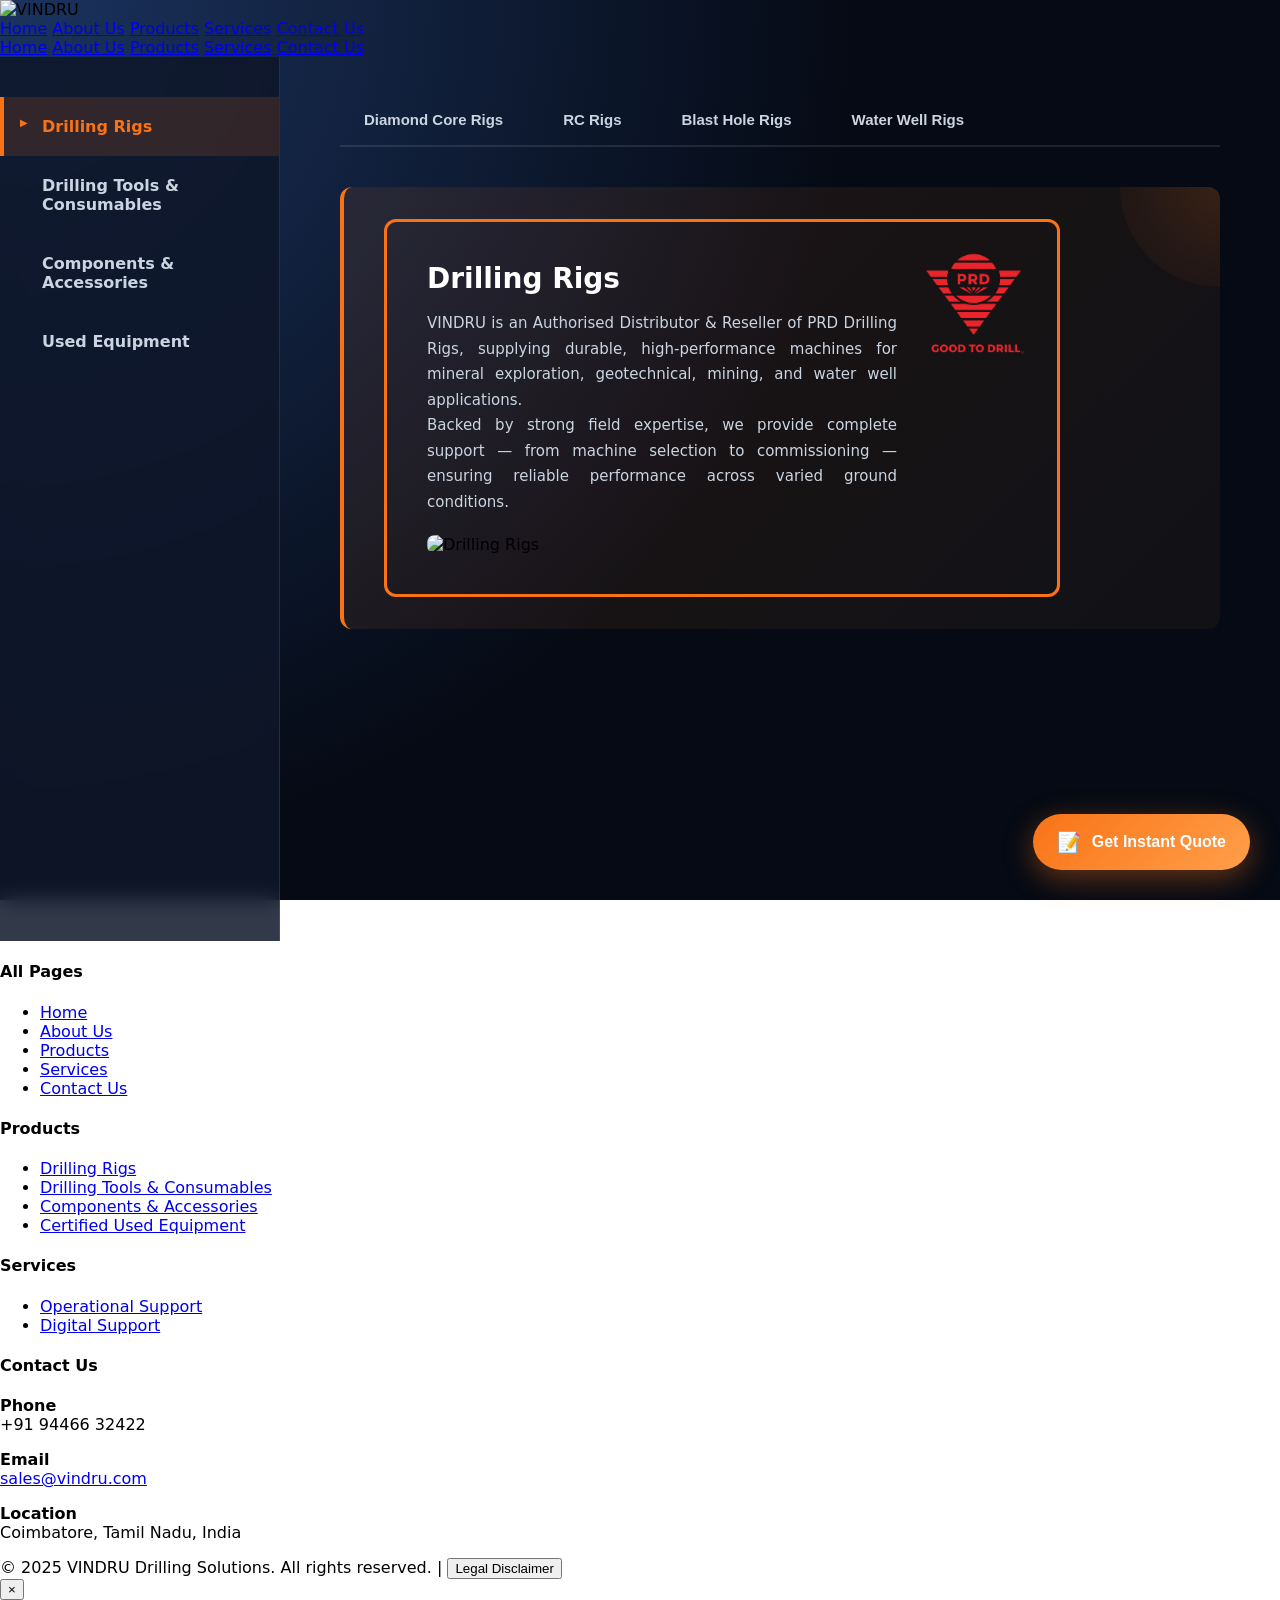
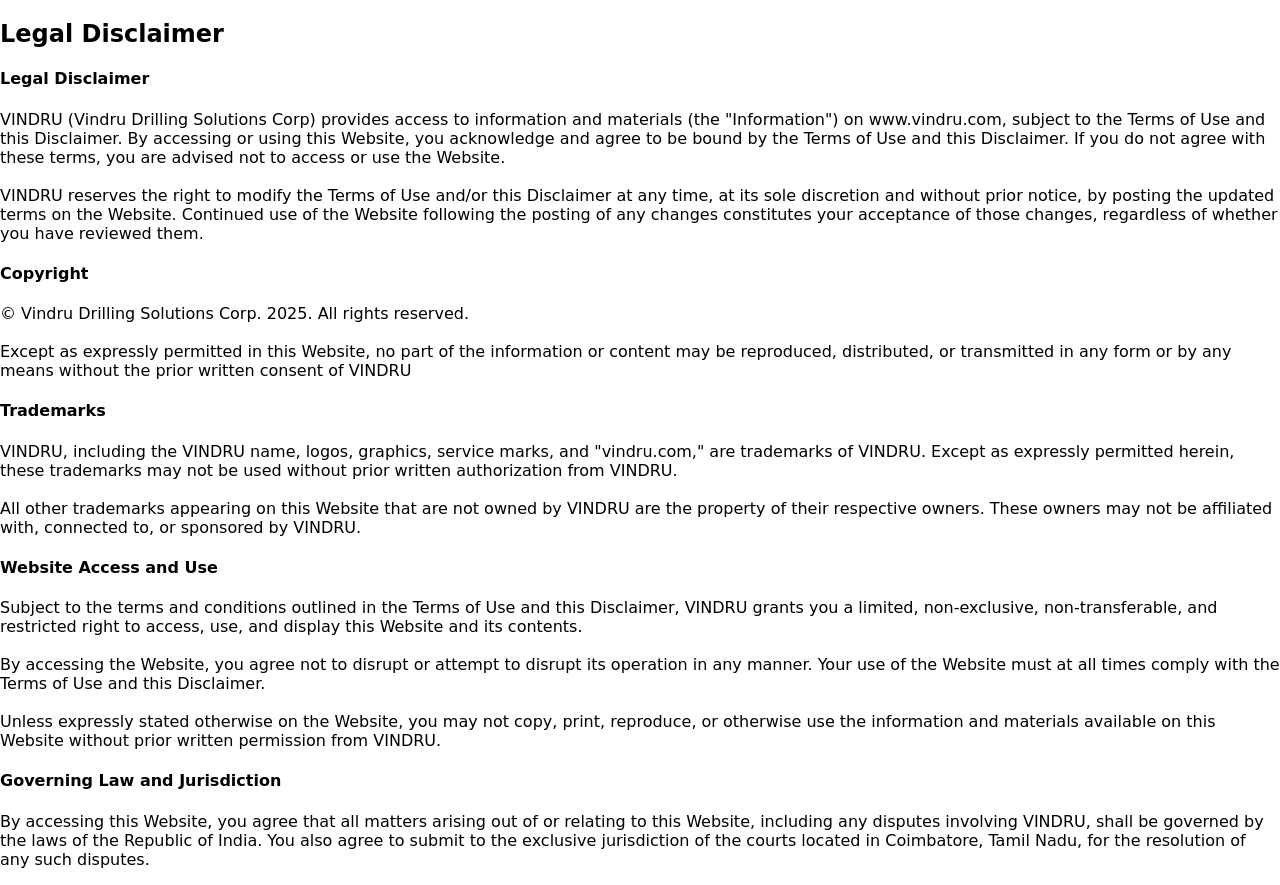
==== products-new.html @ fc356d5e "Add files via upload" ====
<!DOCTYPE html>
<html lang="en">
<head>
  <meta charset="UTF-8">
  <meta name="viewport" content="width=device-width, initial-scale=1.0">
  <meta name="description" content="VINDRU drilling products - Drill rigs, tools, hammers, bits, and components for industrial drilling operations worldwide.">
  <title>Products | VINDRU - Industrial Drilling Equipment</title>
  <link rel="stylesheet" href="style.css">
  <link rel="stylesheet" href="products-new.css">
</head>
<body>

<!-- NAVBAR -->
<header class="navbar">
  <div class="nav-container">
    <div class="logo">
      <img src="Vindru-LOGO-New.png" alt="VINDRU" width="120" height="72">
    </div>
    <nav class="nav-links">
      <a href="index.html">Home</a>
      <a href="about.html">About Us</a>
      <a href="products-new.html">Products</a>
      <a href="services.html">Services</a>
      <a href="contact.html">Contact Us</a>
    </nav>
    <div class="menu-toggle" id="menuToggle">
      <span></span>
      <span></span>
      <span></span>
    </div>
  </div>
</header>

<div class="menu-overlay" id="menuOverlay">
  <nav class="menu-links">
    <a href="index.html">Home</a>
    <a href="about.html">About Us</a>
    <a href="products-new.html">Products</a>
    <a href="services.html">Services</a>
    <a href="contact.html">Contact Us</a>
  </nav>
</div>

<!-- PRODUCTS LAYOUT -->
<div class="products-container">
  
  <!-- LEFT SIDEBAR -->
  <aside class="sidebar">
    <div class="sidebar-item active" data-category="drilling-rigs">
      <h3>Drilling Rigs</h3>
    </div>
    <div class="sidebar-item" data-category="drilling-tools">
      <h3>Drilling Tools & Consumables</h3>
    </div>
    <div class="sidebar-item" data-category="components">
      <h3>Components & Accessories</h3>
    </div>
    <div class="sidebar-item" data-category="used-equipment">
      <h3>Used Equipment</h3>
    </div>
  </aside>

  <!-- RIGHT CONTENT -->
  <main class="content-area">
    
    <!-- DRILLING RIGS -->
    <section class="category-section active" id="drilling-rigs">
      
      <!-- Horizontal Tabs -->
      <div class="horizontal-tabs">
        <button class="tab-btn" data-tab="core-rigs">Diamond Core Rigs</button>
        <button class="tab-btn" data-tab="rc-rigs">RC Rigs</button>
        <button class="tab-btn" data-tab="blast-rigs">Blast Hole Rigs</button>
        <button class="tab-btn" data-tab="water-rigs">Water Well Rigs</button>
      </div>

      <!-- Category Overview (shown by default, hidden when tab clicked) -->
      <div class="category-overview" id="drilling-rigs-overview">
        <div style="position:relative;padding:40px 160px 40px 40px;border:3px solid #f97316;border-radius:12px;">
          <img src="prd-logo.png" alt="PRD" style="position:absolute;top:20px;right:20px;width:120px;height:auto;">
          <h2>Drilling Rigs</h2>
          <p style="text-align:justify;">VINDRU is an Authorised Distributor & Reseller of PRD Drilling Rigs, supplying durable, high-performance machines for mineral exploration, geotechnical, mining, and water well applications.</p>
          <p style="text-align:justify;">Backed by strong field expertise, we provide complete support — from machine selection to commissioning — ensuring reliable performance across varied ground conditions.</p>
          <img src="vindru-hero-1.png" alt="Drilling Rigs" style="width:100%;height:300px;object-fit:cover;border-radius:8px;margin-top:20px;">
        </div>
      </div>

      <!-- Tab Content: Diamond Core Rigs -->
      <div class="tab-content" id="core-rigs">
        <div class="content-header">
          <img src="vindru-pro-diamond-new.png" alt="Diamond Core Drilling Rigs" loading="lazy" style="width:100%;height:300px;object-fit:cover;">
          <div class="header-text">
            <h2>Diamond Core Drilling Rigs</h2>
            <p style="text-align:justify;">Medium-depth core drilling rig suitable for mineral exploration, geotechnical investigations, and resource identification. Designed for efficient and reliable performance in challenging environments.</p>
          </div>
          <img src="prd-logo.png" alt="PRD" style="position:absolute;top:20px;right:20px;width:100px;height:auto;">
        </div>
        
        <div class="products-table">
          <table>
            <thead>
              <tr>
                <th>Specification</th>
                <th>PRD CORE 300</th>
                <th>PRD CORE 750</th>
              </tr>
            </thead>
            <tbody>
              <tr>
                <td><strong>Application</strong></td>
                <td>Surface exploration - Limestone, Coal, Iron ore & other minerals</td>
                <td>Surface exploration</td>
              </tr>
              <tr>
                <td><strong>Drilling Method</strong></td>
                <td>Diamond Core</td>
                <td>Diamond Core</td>
              </tr>
              <tr>
                <td><strong>Flushing Medium</strong></td>
                <td>Water</td>
                <td>Water</td>
              </tr>
              <tr>
                <td><strong>Drilling Depth</strong></td>
                <td>NQ: 300 m; HQ: 200 m; PQ: 100 m</td>
                <td>NQ: 750; HQ: 450 m; PQ: 250m</td>
              </tr>
              <tr>
                <td><strong>Hole Diameter</strong></td>
                <td>NQ, HQ, PQ sizes</td>
                <td>NQ, HQ, PQ sizes</td>
              </tr>
              <tr>
                <td><strong>Rotary Head Type</strong></td>
                <td>Two speed drill head</td>
                <td>Four speed drill head</td>
              </tr>
              <tr>
                <td><strong>Rotary Head Travel</strong></td>
                <td>3500 mm</td>
                <td>3500 mm</td>
              </tr>
              <tr>
                <td><strong>Rod Break out method</strong></td>
                <td>Hydraulic operated break out systm</td>
                <td>Hydraulic operated break out systm</td>
              </tr>
              <tr>
                <td><strong>Engine - Model</strong></td>
                <td>Suitable deck engine</td>
                <td>Suitable deck engine</td>
              </tr>
              <tr>
                <td><strong>Hydraulic system</strong></td>
                <td>Hydraulic oil cooler: 70 gpm<br>Hydraulic tank capacity: 300 liters</td>
                <td>Hydraulic oil cooler: 70 gpm<br>Hydraulic tank capacity: 300 liters</td>
              </tr>
              <tr class="expandable-row">
                <td><strong>Dimension</strong></td>
                <td>L x B x H: 5400 x 1800 x 2400 mm</td>
                <td>L x B x H: 7000 x 2250 x 2700 mm</td>
              </tr>
              <tr class="expandable-row">
                <td><strong>Weight</strong></td>
                <td>7 ton*</td>
                <td>12 ton*</td>
              </tr>
              <tr class="expandable-row">
                <td><strong>Optional features</strong></td>
                <td>DTH drilling provision</td>
                <td>DTH drilling provision</td>
              </tr>
              <tr class="expandable-row">
                <td><strong>Pull up force</strong></td>
                <td>5800 kgf</td>
                <td>12400 kgf</td>
              </tr>
              <tr class="expandable-row">
                <td><strong>Pull down force</strong></td>
                <td>3500 kgf</td>
                <td>6300 kgf</td>
              </tr>
              <tr class="expandable-row">
                <td><strong>Pull up speed</strong></td>
                <td>27 m/min</td>
                <td>23 m/min</td>
              </tr>
              <tr class="expandable-row">
                <td><strong>Pull down Speed</strong></td>
                <td>45 m/min</td>
                <td>45 m/min</td>
              </tr>
              <tr class="expandable-row">
                <td><strong>Angle Drilling</strong></td>
                <td>45° to 90° manual locks in 5° increments</td>
                <td>45° to 90° manual locks in 5° increments</td>
              </tr>
              <tr class="expandable-row">
                <td><strong>Control panel</strong></td>
                <td>Centralized control panel is at the rear end of the equipment for a convenient view of the drill table provided with all necessary gauges, control system, and emergency switch. A locking arrangement is provided for the safety of operator.</td>
                <td>Centralized control panel is at the rear left end of the equipment for a convenient view of the drill table provided with all necessary gauges, control system, and emergency switch. A locking arrangement is provided for the safety of operator.</td>
              </tr>
              <tr class="expandable-row">
                <td><strong>Torque Speed</strong></td>
                <td>1st Ratio: Torque: 0 - 3074 Nm | Speed: 0 -112 rpm<br>2nd Ratio: Torque: 0 - 803 Nm | Speed: 0 - 428 rpm<br>3rd Ratio: Torque: 0 - 330 Nm | Speed: 0 - 1042 rpm</td>
                <td>1st Ratio: Torque: 5100 - 3155 Nm | Speed: 113 - 184 rpm<br>2nd Ratio: Torque: 2460 - 1509 Nm | Speed: 237 - 386 rpm<br>3rd Ratio: Torque: 1335 - 819 Nm | Speed: 436 - 711 rpm<br>4th Ratio: Torque: 776 - 476 Nm | Speed: 750 - 1200 rpm</td>
              </tr>
              <tr class="expandable-row">
                <td><strong>Rod Clamp</strong></td>
                <td>Hydraulic-operated Rod clamp has gripping range of PQ, HQ and NQ sizes</td>
                <td>Hydraulic-operated Rod clamp has gripping range of PQ, HQ and NQ sizes</td>
              </tr>
              <tr class="expandable-row">
                <td><strong>Winches</strong></td>
                <td>Main winch: 3 ton<br>Wireline winch: 1 ton</td>
                <td>Main winch: 7 ton<br>Wireline winch: 2 ton</td>
              </tr>
              <tr class="expandable-row">
                <td><strong>Mud Pump</strong></td>
                <td>Hydraulic-operated triplex mud pump<br>Maximum flow: 80 lpm<br>Maximum pressure: 750 psi</td>
                <td>Hydraulic-operated triplex mud pump<br>Displacement: 140 lpm<br>Pressure: 1000 psi</td>
              </tr>
              <tr class="expandable-row">
                <td><strong>Safety features</strong></td>
                <td>Guards on all rotating equipment</td>
                <td>Guards on all rotating equipment<br>Anti-slip grid mesh on all work platforms<br>Hand rails on all work platforms<br>Emergency stops in the control cabin and on all corners of the machine<br>Heat guards on all exhaust manifolds and piping<br>Whiplash<br>Battery isolator<br>Fire Extinguisher</td>
              </tr>
              <tr class="expandable-row">
                <td><strong>Platform structure</strong></td>
                <td>Heavy I and C section welded steel structure covered with chequered plate</td>
                <td>Heavy I and C section welded steel structure covered with chequered plate</td>
              </tr>
            </tbody>
          </table>
          <div class="table-toggle">
            <button class="toggle-btn" onclick="toggleTableRows(this)">Show More</button>
          </div>
        </div>
      </div>

      <!-- Tab Content: RC Rigs -->
      <div class="tab-content" id="rc-rigs">
        <div class="content-header">
          <img src="vindru-pro-rc-new.png" alt="RC Drilling Rigs" loading="lazy" style="width:100%;height:300px;object-fit:cover;">
          <div class="header-text">
            <h2>RC Drilling Rigs</h2>
            <p style="text-align:justify;">Reverse circulation drilling rigs designed for efficient sampling, deeper penetration, and reliable performance across varied terrain conditions.</p>
          </div>
          <img src="prd-logo.png" alt="PRD" style="position:absolute;top:20px;right:20px;width:100px;height:auto;">
        </div>
        
        <div class="products-table">
          <table>
            <thead>
              <tr>
                <th>Specification</th>
                <th>PRD Gold RC</th>
                <th>PRD Oz RC</th>
              </tr>
            </thead>
            <tbody>
              <tr>
                <td><strong>Application</strong></td>
                <td>Surface exploration</td>
                <td>Surface exploration</td>
              </tr>
              <tr>
                <td><strong>Drilling Method</strong></td>
                <td>Reverse circulation</td>
                <td>Reverse circulation</td>
              </tr>
              <tr>
                <td><strong>Flushing Medium</strong></td>
                <td>Air</td>
                <td>Air</td>
              </tr>
              <tr>
                <td><strong>Drilling Depth</strong></td>
                <td>RC : 250 m</td>
                <td>RC : 450 m</td>
              </tr>
              <tr>
                <td><strong>Hole Diameter</strong></td>
                <td>RC : 140 mm (5½")</td>
                <td>RC : 140 mm (5 ½")</td>
              </tr>
              <tr>
                <td><strong>Rotary Head Type</strong></td>
                <td>Top drive rotary head</td>
                <td>RG 62</td>
              </tr>
              <tr>
                <td><strong>Rotary Head Travel</strong></td>
                <td>8000 mm</td>
                <td>8000 mm</td>
              </tr>
              <tr>
                <td><strong>Rod Break out method</strong></td>
                <td>SBS 6" Swing in breakout (single)</td>
                <td>SBS 6" Swing in breakout (single)</td>
              </tr>
              <tr>
                <td><strong>Engine - Model</strong></td>
                <td>Truck Engine with PTO / Deck engine 360 hp</td>
                <td>Truck Engine with PTO / Deck engine 360 hp</td>
              </tr>
              <tr>
                <td><strong>Hydraulic system</strong></td>
                <td>Hydraulic oil cooler: 120 gpm<br>Hydraulic tank capacity: 800 liters</td>
                <td>Hydraulic oil cooler: 120 gpm<br>Hydraulic tank capacity: 800 liters</td>
              </tr>
              <tr class="expandable-row">
                <td><strong>Dimension</strong></td>
                <td>L x B x H: 10600 x 2650 x 4000 mm</td>
                <td>L x B x H: 12200 x 3200 x 4550 mm</td>
              </tr>
              <tr class="expandable-row">
                <td><strong>Weight</strong></td>
                <td>33 Ton*</td>
                <td>38 Ton*</td>
              </tr>
              <tr class="expandable-row">
                <td><strong>Optional features</strong></td>
                <td>Mines safety features<br>Spin cage<br>RC fixed cone splitter</td>
                <td>Mines safety features<br>Spin cage<br>RC fixed cone splitter</td>
              </tr>
              <tr class="expandable-row">
                <td><strong>Pull up force</strong></td>
                <td>16000 kgf (35273 lb.f)</td>
                <td>25800 kgf (56890 lb.f)</td>
              </tr>
              <tr class="expandable-row">
                <td><strong>Pull down force</strong></td>
                <td>10880 kgf (23990 lb.f)</td>
                <td>17700 kgf (39028 lb.f)</td>
              </tr>
              <tr class="expandable-row">
                <td><strong>Pull up speed</strong></td>
                <td>39 m/min</td>
                <td>29 m/min</td>
              </tr>
              <tr class="expandable-row">
                <td><strong>Pull down Speed</strong></td>
                <td>50 m/min</td>
                <td>66 m/min</td>
              </tr>
              <tr class="expandable-row">
                <td><strong>Angle Drilling</strong></td>
                <td>45° to 90° manual locks in 5° increments</td>
                <td>45° to 90° manual locks in 5° increments</td>
              </tr>
              <tr class="expandable-row">
                <td><strong>Control panel</strong></td>
                <td>Extended Swing out - Centralized control panel is at the rear end of the equipment for a convenient view of the drill table provided with all necessary gauges, control system, and emergency switch. A locking arrangement is provided for the safety of operator.</td>
                <td>Extended Swing out - Centralized control panel is at the rear end of the equipment for a convenient view of the drill table provided with all necessary gauges, control system, and emergency switch. A locking arrangement is provided for the safety of operator.</td>
              </tr>
              <tr class="expandable-row">
                <td><strong>Torque Speed</strong></td>
                <td>Torque : 4000 Nm<br>Speed : 0 - 100 rpm</td>
                <td>Torque : 6545 Nm<br>Speed : 0 - 100 rpm</td>
              </tr>
              <tr class="expandable-row">
                <td><strong>Winches</strong></td>
                <td>Survey winch: 0.5 ton</td>
                <td>Survey winch: 0.5 ton</td>
              </tr>
              <tr class="expandable-row">
                <td><strong>Safety features</strong></td>
                <td>Guards on all rotating equipment<br>Anti-slip grid mesh on all work platforms<br>Hand rails on all work platforms<br>Emergency stops in the control cabin and on all corners of the machine<br>Heat guards on all exhaust manifolds and piping<br>Whiplash<br>Battery isolator<br>Fire Extinguisher</td>
                <td>Guards on all rotating equipment<br>Anti-slip grid mesh on all work platforms<br>Hand rails on all work platforms<br>Emergency stops in the control cabin and on all corners of the machine<br>Heat guards on all exhaust manifolds and piping<br>Whiplash<br>Battery isolator<br>Fire Extinguisher</td>
              </tr>
              <tr class="expandable-row">
                <td><strong>Platform structure</strong></td>
                <td>Heavy I and C section welded steel structure covered with chequered plate</td>
                <td>Heavy I and C section welded steel structure covered with chequered plate</td>
              </tr>
              <tr class="expandable-row">
                <td><strong>Rod Handling Method</strong></td>
                <td>PRD EZ rod handling</td>
                <td>Option 1: PRD EZ rod handling<br>Option 2 : PRD RED 180 Rod handling</td>
              </tr>
              <tr class="expandable-row">
                <td><strong>Sampling System</strong></td>
                <td>Advanced cyclone with adjustable split static cone splitter</td>
                <td>Advanced cyclone with adjustable split static cone splitter</td>
              </tr>
              <tr class="expandable-row">
                <td><strong>Jib Boom arm</strong></td>
                <td>Jib boom arm is provided for handling drill rods during Angle drilling</td>
                <td>Jib boom arm is provided for handling drill rods during Angle drilling</td>
              </tr>
              <tr class="expandable-row">
                <td><strong>Rod Bin</strong></td>
                <td>32 nos x 6 m = 192 m</td>
                <td>32 nos x 6 m = 192 m</td>
              </tr>
              <tr class="expandable-row">
                <td><strong>RC attachments</strong></td>
                <td>RC head, RC hose<br>Top swivel<br>Bottom entry air swivel<br>Deflector box<br>Blow up / down unit</td>
                <td>RC head, RC hose<br>Top swivel,<br>Bottom entry air swivel<br>Deflector box<br>Blow up / down unit</td>
              </tr>
              <tr class="expandable-row">
                <td><strong>Air Compressor</strong></td>
                <td>1200 cfm - 330 psi</td>
                <td>1250 cfm / 350 - 500 psi</td>
              </tr>
            </tbody>
          </table>
          <div class="table-toggle">
            <button class="toggle-btn" onclick="toggleTableRows(this)">Show More</button>
          </div>
        </div>
      </div>

      <!-- Tab Content: Blast Hole Rigs -->
      <div class="tab-content" id="blast-rigs">
        <div class="content-header">
          <img src="blast-holes.png" alt="Blast Hole Drilling Rigs" loading="lazy" style="width:100%;height:300px;object-fit:cover;">
          <div class="header-text">
            <h2>Blast Hole Drilling Rigs</h2>
            <p style="text-align:justify;">Designed for high-performance blast hole drilling in mining, quarrying, and large infrastructure projects. Built for durability, depth accuracy, and efficient operation in demanding environments.</p>
          </div>
          <img src="prd-logo.png" alt="PRD" style="position:absolute;top:20px;right:20px;width:100px;height:auto;">
        </div>
        
        <div class="products-table">
          <table>
            <thead>
              <tr>
                <th>Specification</th>
                <th>PRD BH 30 160</th>
                <th>PRD BH 45 250</th>
                <th>PRD MAXDRILL 4000</th>
              </tr>
            </thead>
            <tbody>
              <tr>
                <td><strong>Application</strong></td>
                <td>BLAST HOLE DRILLING IN OPEN CAST MINES</td>
                <td>BLAST HOLE DRILLING IN OPEN CAST MINES</td>
                <td>De-watering holes<br>De-watering and monitoring holes in the mines<br>Cathodic protection</td>
              </tr>
              <tr>
                <td><strong>Drilling Method</strong></td>
                <td>DTH</td>
                <td>DTH / Rotary</td>
                <td>DTH / Rotary Drilling</td>
              </tr>
              <tr>
                <td><strong>Flushing Medium</strong></td>
                <td>Air</td>
                <td>Air / Water</td>
                <td>Air / Water</td>
              </tr>
              <tr>
                <td><strong>Drilling Depth</strong></td>
                <td>37 m</td>
                <td>45 m</td>
                <td>1350 meters</td>
              </tr>
              <tr>
                <td><strong>Hole Diameter</strong></td>
                <td>165 - 203 mm (6 ½" - 8")</td>
                <td>150 - 250 mm (5.9" - 9.8")</td>
                <td>165 - 610 mm (6 ½"- 24")</td>
              </tr>
              <tr>
                <td><strong>Rotary Head Type</strong></td>
                <td>Top drive head</td>
                <td>RG 62 - top drive head</td>
                <td>Top drive rotary head</td>
              </tr>
              <tr>
                <td><strong>Rotary Head Travel</strong></td>
                <td>9800 mm</td>
                <td>9240 mm</td>
                <td>7500 mm</td>
              </tr>
              <tr>
                <td><strong>Rod Break out method</strong></td>
                <td>Hydraulic operated rod breakout</td>
                <td>Hydraulic operated rod breakout</td>
                <td>Hydraulic operated breakout system</td>
              </tr>
              <tr>
                <td><strong>Engine - Model</strong></td>
                <td>Suitable deck engine - 430 hp</td>
                <td>410 - 486 kW</td>
                <td>Suitable Deck Engine - 430 hp</td>
              </tr>
              <tr>
                <td><strong>Hydraulic system</strong></td>
                <td>Hydraulic Oil Cooler: 120 gpm<br>Hydraulic Tank Capacity: 850 liters</td>
                <td>Hydraulic Oil Cooler : 120 gpm<br>Hydraulic Tank Capacity : 850 litres</td>
                <td>Hydraulic Oil Cooler: 120 gpm<br>Hydraulic Tank Capacity: 950 litres</td>
              </tr>
              <tr class="expandable-row">
                <td><strong>Dimension</strong></td>
                <td>L x B x H: 13600 x 3770 x 4900 mm</td>
                <td>l x b x h: 14000 x 5800 x 5200 mm</td>
                <td>-</td>
              </tr>
              <tr class="expandable-row">
                <td><strong>Optional features</strong></td>
                <td>Centralised lubrication system<br>Dust suppression system<br>Fast fuel filling system<br>Tramming vision camera<br>GPS & Data monitoring system<br>Auto leveling<br>Depth & Angle indication<br>MI digital display system<br>PRD i-Drill interface</td>
                <td>-</td>
                <td>ICE Package<br>Mine safety features<br>Tilting rotary head with easy rod handling</td>
              </tr>
              <tr class="expandable-row">
                <td><strong>Pull up force</strong></td>
                <td>11000 kg</td>
                <td>11000 kgf</td>
                <td>42200 kgf</td>
              </tr>
              <tr class="expandable-row">
                <td><strong>Pull down force</strong></td>
                <td>28000 kg</td>
                <td>28000 kgf</td>
                <td>18500 kgf</td>
              </tr>
              <tr class="expandable-row">
                <td><strong>Pull up speed</strong></td>
                <td>41 m/min</td>
                <td>64 m/min</td>
                <td>42 m/min</td>
              </tr>
              <tr class="expandable-row">
                <td><strong>Pull down Speed</strong></td>
                <td>20 m/min</td>
                <td>38 m/min</td>
                <td>70 m/min</td>
              </tr>
              <tr class="expandable-row">
                <td><strong>Control panel</strong></td>
                <td>A spacious control panel is provided with all necessary gauges, a control system, and an emergency switch.</td>
                <td>A spacious control panel is provided with all necessary gauges, control system and emergency switch.</td>
                <td>Swing out centralized control panel is at rear end of the equipment for convenient view of drill table provided with all necessary gauges, control system and emergency switch. Locking arrangement is provided for the safety of control panel.</td>
              </tr>
              <tr class="expandable-row">
                <td><strong>Torque Speed</strong></td>
                <td>Torque: 5000 Nm<br>Speed : 0 - 140 rpm</td>
                <td>Torque : 9000 Nm<br>Speed : 0 - 140 rpm</td>
                <td>Torque: 13700 Nm<br>Speed: 0 - 120 rpm</td>
              </tr>
              <tr class="expandable-row">
                <td><strong>Mud Pump</strong></td>
                <td>-</td>
                <td>-</td>
                <td>Hydraulic operated PRD 250 Mud Pump (10" x 7")</td>
              </tr>
              <tr class="expandable-row">
                <td><strong>Safety features</strong></td>
                <td>Emergence push button<br>Walkways and railings<br>Auto fire detection and suppression system<br>Ladder on mast<br>Rod catcher</td>
                <td>Emergence push button<br>Walkways and railings<br>Auto fire detection and suppression system<br>Ladder on mast<br>Rod catcher</td>
                <td>Walkways and Handrails<br>Rod fall protection system</td>
              </tr>
              <tr class="expandable-row">
                <td><strong>Platform structure</strong></td>
                <td>Heavy I and C section welded steel structure covered with 5 mm chequered plate</td>
                <td>Heavy I and C section welded steel structure covered with 5 mm chequered plate</td>
                <td>Heavy I and C section welded steel structure covered with 5mm chequered plate</td>
              </tr>
              <tr class="expandable-row">
                <td><strong>Rod Handling Method</strong></td>
                <td>Rod Carousel</td>
                <td>Rod Carousel</td>
                <td>-</td>
              </tr>
              <tr class="expandable-row">
                <td><strong>Air Compressor</strong></td>
                <td>-</td>
                <td>-</td>
                <td>Make: ELGI / Atlas Copco / Doosan<br>Compressor capacity<br>1200 cfm - 330 psi (24 bar)<br>1500 cfm - 400 psi (27 bar)<br>1270 cfm - 365 psi (25 bar) / 425 psi (29 bar)</td>
              </tr>
              <tr class="expandable-row">
                <td><strong>Single pass depth</strong></td>
                <td>9.1 m</td>
                <td>9.1 m</td>
                <td>-</td>
              </tr>
              <tr class="expandable-row">
                <td><strong>Weight on bit</strong></td>
                <td>15800 kgf (max)</td>
                <td>30000 kgf (max)</td>
                <td>-</td>
              </tr>
              <tr class="expandable-row">
                <td><strong>Mast overall length</strong></td>
                <td>13600 mm</td>
                <td>12.8 m</td>
                <td>11000 mm</td>
              </tr>
              <tr class="expandable-row">
                <td><strong>Rod Carousel</strong></td>
                <td>3 + 1 rod carousel</td>
                <td>4 rod carousel</td>
                <td>-</td>
              </tr>
              <tr class="expandable-row">
                <td><strong>dust collector</strong></td>
                <td>Flow capacity: 2100 cfm<br>No of filters: 4 nos</td>
                <td>Flow capacity: 2100 cfm<br>No of filters: 4 nos</td>
                <td>-</td>
              </tr>
              <tr class="expandable-row">
                <td><strong>Rod diameter</strong></td>
                <td>147 mm 4 1/2" (2 7/8" API thread)<br>193 mm 5" (3 1/2" BECO thread)</td>
                <td>-</td>
                <td>-</td>
              </tr>
              <tr class="expandable-row">
                <td><strong>Tank capacities</strong></td>
                <td>Fuel tank: 900 litres<br>Water tank: 750 litres<br>Hydraulic tank: 850 litres</td>
                <td>Fuel tank: 1250 ltr<br>Water tank: 970 ltr<br>Hydraulic tank: 250 ltr</td>
                <td>-</td>
              </tr>
              <tr class="expandable-row">
                <td><strong>Cabin features</strong></td>
                <td>Ergonomically designed wrap-around console<br>HVAC Cabin<br>Two hinged and locable doors<br>Falling Object Protective System (FOPS)<br>Top-mounted air conditioning<br>Adjustable suspension swivel seat with seat belt</td>
                <td>Ergonomically designed wrap-around console<br>HVAC Cabin<br>Two hinged and locable doors<br>Falling Object Protective System (FOPS)<br>Top mounted air conditioning<br>Adjustable suspension swivel seat with seat belt</td>
                <td>-</td>
              </tr>
              <tr class="expandable-row">
                <td><strong>Undercarriage features</strong></td>
                <td>Shoe width: 550 mm<br>Track make: PRD T30-4<br>Ground contact: 3000 mm<br>Track pad: Triple bar grouser</td>
                <td>Shoe width: 600 mm<br>Track make: PRD 50T<br>Ground contact: 3850 mm<br>Track pad: Triple bar grouser</td>
                <td>-</td>
              </tr>
              <tr class="expandable-row">
                <td><strong>Levelling jacks</strong></td>
                <td>-</td>
                <td>3 x Hydraulic levelling jacks</td>
                <td>-</td>
              </tr>
              <tr class="expandable-row">
                <td><strong>Inclination angles</strong></td>
                <td>-</td>
                <td>60 - 90 deg</td>
                <td>-</td>
              </tr>
              <tr class="expandable-row">
                <td><strong>Mounting</strong></td>
                <td>-</td>
                <td>-</td>
                <td>Truck / Crawler / Skid / Trailer</td>
              </tr>
              <tr class="expandable-row">
                <td><strong>Rod handling length</strong></td>
                <td>-</td>
                <td>-</td>
                <td>6 m</td>
              </tr>
              <tr class="expandable-row">
                <td><strong>Centraliser Opening</strong></td>
                <td>-</td>
                <td>-</td>
                <td>Centralizer Opening: 16 "(406 mm)<br>Expandable: 24" (610 mm) Split type</td>
              </tr>
              <tr class="expandable-row">
                <td><strong>Truck Option</strong></td>
                <td>-</td>
                <td>-</td>
                <td>SINOTRUK Howo 6x6 / 8x4<br>MAN 6x4 / 6x6<br>Min 30 ton GVW Truck</td>
              </tr>
            </tbody>
          </table>
          <div class="table-toggle">
            <button class="toggle-btn" onclick="toggleTableRows(this)">Show More</button>
          </div>
        </div>
      </div>

      <!-- Tab Content: Water Well Rigs -->
      <div class="tab-content" id="water-rigs">
        <div class="content-header">
          <img src="water-well-drigs.png" alt="Water Well Drilling Rigs" loading="lazy" style="width:100%;height:300px;object-fit:cover;">
          <div class="header-text">
            <h2>Water Well Drilling Rigs</h2>
            <p style="text-align:justify;">Designed for efficient groundwater extraction and borewell drilling. Built for durability, depth performance, and reliable operation in demanding terrain conditions.</p>
          </div>
          <img src="prd-logo.png" alt="PRD" style="position:absolute;top:20px;right:20px;width:100px;height:auto;">
        </div>
        
        <div class="products-table">
          <table>
            <thead>
              <tr>
                <th>Specification</th>
                <th>PRD MAXDRILL 4000</th>
                <th>PRD Speed Star</th>
                <th>PRD OZ DRILL</th>
              </tr>
            </thead>
            <tbody>
              <tr>
                <td><strong>Application</strong></td>
                <td>De-watering holes<br>De-watering and monitoring holes in the mines<br>Cathodic protection</td>
                <td>Domestic Water Wells</td>
                <td>Cathodic Protection<br>De-watering holes<br>Monitoring holes<br>Irrigation</td>
              </tr>
              <tr>
                <td><strong>Drilling Method</strong></td>
                <td>DTH / Rotary Drilling</td>
                <td>DTH / Rotary Drilling</td>
                <td>DTH / Rotary Drilling</td>
              </tr>
              <tr>
                <td><strong>Flushing Medium</strong></td>
                <td>Air / Water</td>
                <td>Air / Water</td>
                <td>Air / Water</td>
              </tr>
              <tr>
                <td><strong>Drilling Depth</strong></td>
                <td>1350 meters</td>
                <td>363 meters</td>
                <td>750 meters</td>
              </tr>
              <tr>
                <td><strong>Hole Diameter</strong></td>
                <td>165 - 610 mm (6 ½"- 24")</td>
                <td>165 - 305 mm (6 ½" - 12")</td>
                <td>165 - 508 mm (6 ½" - 20")</td>
              </tr>
              <tr>
                <td><strong>Rotary Head Type</strong></td>
                <td>Top drive rotary head</td>
                <td>Top drive rotary head</td>
                <td>Top drive rotary head</td>
              </tr>
              <tr>
                <td><strong>Rotary Head Travel</strong></td>
                <td>7500 mm</td>
                <td>7050 mm</td>
                <td>7000 mm</td>
              </tr>
              <tr>
                <td><strong>Rod Break out method</strong></td>
                <td>Hydraulic operated breakout system</td>
                <td>Hydraulic operated breakout system</td>
                <td>Hydraulic operated breakout system</td>
              </tr>
              <tr>
                <td><strong>Engine - Model</strong></td>
                <td>Suitable Deck Engine - 430 hp</td>
                <td>Suitable Deck Engine 180 hp</td>
                <td>Suitable Deck Engine - 260 hp</td>
              </tr>
              <tr>
                <td><strong>Hydraulic system</strong></td>
                <td>Hydraulic Oil Cooler: 120 gpm<br>Hydraulic Tank Capacity: 950 litres</td>
                <td>Hydraulic Oil Cooler: 70 gpm<br>Hydraulic Tank Capacity: 600 litres</td>
                <td>Hydraulic Oil Cooler: 120 gpm<br>Hydraulic Tank Capacity: 850 litres</td>
              </tr>
              <tr class="expandable-row">
                <td><strong>Optional features</strong></td>
                <td>ICE Package<br>Mine safety features<br>Tilting rotary head with easy rod handling</td>
                <td>Hammer opener: Hydraulic operated hammer device<br>Rod Carousel: 4 Carousel rod changer<br>GPS and fuel monitoring system</td>
                <td>-</td>
              </tr>
              <tr class="expandable-row">
                <td><strong>Pull up force</strong></td>
                <td>42200 kgf</td>
                <td>10000 kgf</td>
                <td>25800 kgf</td>
              </tr>
              <tr class="expandable-row">
                <td><strong>Pull down force</strong></td>
                <td>18500 kgf</td>
                <td>7300 kgf</td>
                <td>17700 kgf</td>
              </tr>
              <tr class="expandable-row">
                <td><strong>Pull up speed</strong></td>
                <td>42 m/min</td>
                <td>39 m/min</td>
                <td>46 m/min</td>
              </tr>
              <tr class="expandable-row">
                <td><strong>Pull down Speed</strong></td>
                <td>70 m/min</td>
                <td>58 m/min</td>
                <td>67 m/min</td>
              </tr>
              <tr class="expandable-row">
                <td><strong>Control panel</strong></td>
                <td>Swing out centralized control panel is at rear end of the equipment for convenient view of drill table provided with all necessary gauges, control system and emergency switch. Locking arrangement is provided for the safety of control panel.</td>
                <td>Swing out centralized control panel is at rear end of the equipment for convenient view of drill table provided with all necessary gauges, control system and emergency switch. Locking arrangement is provided for the safety of control panel.</td>
                <td>Swing out centralized control panel is at rear end of the equipment for convenient view of drill table provided with all necessary gauges, control system and emergency switch. Locking arrangement is provided for the safety of control panel.</td>
              </tr>
              <tr class="expandable-row">
                <td><strong>Torque Speed</strong></td>
                <td>Torque: 13700 Nm<br>Speed: 0 - 120 rpm</td>
                <td>Torque: 4020 Nm<br>Speed: 0 - 100 rpm</td>
                <td>Torque: 9000 Nm<br>Speed: 0 - 100 rpm</td>
              </tr>
              <tr class="expandable-row">
                <td><strong>Mud Pump</strong></td>
                <td>Hydraulic operated PRD 250 Mud Pump (10" x 7")</td>
                <td>Hydraulic operated PRD 150 Mud Pump (6" x 6")</td>
                <td>Option 1: Hydraulic / Engine operated PRD 200 Mud Pump (8" x 6")<br>Option 2 : Hydraulic operated PRD 250 Mud Pump (10" x 7")</td>
              </tr>
              <tr class="expandable-row">
                <td><strong>Safety features</strong></td>
                <td>Walkways and Handrails<br>Rod fall protection system</td>
                <td>Walkways and Handrails<br>Rod fall protection system</td>
                <td>Walkways and Handrails<br>Rod fall protection system</td>
              </tr>
              <tr class="expandable-row">
                <td><strong>Platform structure</strong></td>
                <td>Heavy I and C section welded steel structure covered with 5mm chequered plate</td>
                <td>Heavy I and C section welded steel structure<br>Covered with 5mm chequered plate</td>
                <td>Heavy I and C section welded steel structure covered with 5mm chequered plate</td>
              </tr>
              <tr class="expandable-row">
                <td><strong>Rod Handling Method</strong></td>
                <td>-</td>
                <td>Option 1 - Auto rod handler<br>Option 2 - RED 180<br>Option 3 - EZ Rod handling<br>Option 4 - Single rod changer</td>
                <td>Option 1 - Auto rod handler<br>Option 2 - RED 180<br>Option 3 - EZ Rod handling<br>Option 4 - Single rod changer</td>
              </tr>
              <tr class="expandable-row">
                <td><strong>Air Compressor</strong></td>
                <td>Make: ELGI / Atlas Copco / Doosan<br>Compressor capacity<br>1200 cfm - 330 psi (24 bar)<br>1500 cfm - 400 psi (27 bar)<br>1270 cfm - 365 psi (25 bar) / 425 psi (29 bar)</td>
                <td>Make: ELGI / Atlas Copco / Doosan<br>Compressor capacity<br>1100 cfm - 300 psi (21 bar)<br>1200 cfm - 330 psi (24 bar)</td>
                <td>Make: ELGI / Atlas Copco / Doosan<br>Compressor capacity<br>1200 cfm - 330 psi (24 bar)<br>1500 cfm - 400 psi (27 bar)<br>1270 cfm - 365 psi (25 bar) / 425 psi (29 bar)</td>
              </tr>
              <tr class="expandable-row">
                <td><strong>Mast overall length</strong></td>
                <td>11000 mm</td>
                <td>8000 mm</td>
                <td>10500 mm</td>
              </tr>
              <tr class="expandable-row">
                <td><strong>Mounting</strong></td>
                <td>Truck / Crawler / Skid / Trailer</td>
                <td>Truck / Crawler / Skid</td>
                <td>Truck / Crawler / Skid / Trailer</td>
              </tr>
              <tr class="expandable-row">
                <td><strong>Rod handling length</strong></td>
                <td>6 m</td>
                <td>5 m</td>
                <td>5 m / 6 m</td>
              </tr>
              <tr class="expandable-row">
                <td><strong>Centraliser Opening</strong></td>
                <td>Centralizer Opening: 16 "(406 mm)<br>Expandable: 24" (610 mm) Split type</td>
                <td>13" (330 mm)</td>
                <td>Centralizer Opening: 16" (406 mm )<br>Expandable: 21" (533 mm) Split type</td>
              </tr>
              <tr class="expandable-row">
                <td><strong>Truck Option</strong></td>
                <td>SINOTRUK Howo 6x6 / 8x4<br>MAN 6x4 / 6x6<br>Min 30 ton GVW Truck</td>
                <td>SINOTRUK Howo 6x4 / 6x6<br>Ashok Leyland 2518 6x4<br>MAN 6x4 / 6x6</td>
                <td>SINOTRUK Howo 6x6 / 6x4 / 8x4<br>MAN 6x6 / 6x4<br>Min 25 ton GVW Truck</td>
              </tr>
            </tbody>
          </table>
          <div class="table-toggle">
            <button class="toggle-btn" onclick="toggleTableRows(this)">Show More</button>
          </div>
        </div>
      </div>

      <!-- Tab Content: Exploration Rigs -->
      <div class="tab-content" id="exploration-rigs">
        <div class="content-header">
          <img src="DRILL-RIGS-OG.png" alt="Exploration Rigs" loading="lazy">
          <div class="header-text">
            <h2>Exploration Drilling Rigs</h2>
            <p>Advanced exploration rigs for mineral prospecting and geological surveys.</p>
          </div>
        </div>
        
        <div class="products-table">
          <table>
            <thead>
              <tr>
                <th>Model</th>
                <th>Drilling Depth</th>
                <th>Hole Diameter</th>
                <th>Power</th>
                <th>Application</th>
              </tr>
            </thead>
            <tbody>
              <tr>
                <td><strong>EX-800</strong></td>
                <td>800m</td>
                <td>75-150mm</td>
                <td>100 HP</td>
                <td>Mineral Exploration</td>
              </tr>
              <tr>
                <td><strong>EX-1200</strong></td>
                <td>1200m</td>
                <td>100-200mm</td>
                <td>160 HP</td>
                <td>Deep Exploration</td>
              </tr>
            </tbody>
          </table>
        </div>
      </div>

      <!-- Tab Content: Geotechnical Rigs -->
      <div class="tab-content" id="geotechnical-rigs">
        <div class="content-header">
          <img src="DRILL-RIGS-OG.png" alt="Geotechnical Rigs" loading="lazy">
          <div class="header-text">
            <h2>Geotechnical Drilling Rigs</h2>
            <p>Specialized rigs for soil investigation, foundation testing, and construction projects.</p>
          </div>
        </div>
        
        <div class="products-table">
          <table>
            <thead>
              <tr>
                <th>Model</th>
                <th>Drilling Depth</th>
                <th>Hole Diameter</th>
                <th>Power</th>
                <th>Application</th>
              </tr>
            </thead>
            <tbody>
              <tr>
                <td><strong>GT-200</strong></td>
                <td>200m</td>
                <td>100-200mm</td>
                <td>60 HP</td>
                <td>Soil Investigation</td>
              </tr>
              <tr>
                <td><strong>GT-400</strong></td>
                <td>400m</td>
                <td>150-300mm</td>
                <td>110 HP</td>
                <td>Foundation Testing</td>
              </tr>
            </tbody>
          </table>
        </div>
      </div>

    </section>

    <!-- DRILLING TOOLS -->
    <section class="category-section" id="drilling-tools">
      
      <div class="horizontal-tabs">
        <button class="tab-btn" data-tab="hammers">DTH Hammers</button>
        <button class="tab-btn" data-tab="drill-bits">Drill Bits</button>
        <button class="tab-btn" data-tab="drill-rods">Drill Rods</button>
        <button class="tab-btn" data-tab="accessories">Core Accessories</button>
        <button class="tab-btn" data-tab="fishing-tools">Fishing Tools</button>
        <button class="tab-btn" data-tab="drilling-fluids">Drilling Fluids & Additives</button>
      </div>

      <!-- Category Overview -->
      <div class="category-overview" id="drilling-tools-overview">
        <h2>Drilling Tools & Consumables</h2>
<p style="text-align:justify;">VINDRU supplies a complete range of drilling bits, hammers, rods, and accessories, engineered for reliable penetration, stable hole quality, smooth drilling operations, and consistent core recovery across varying ground conditions, with long service life.</p>
        <img src="tools.png" alt="Drilling Tools" style="width:100%;height:300px;object-fit:cover;border-radius:8px;margin-top:20px;">
      </div>

      <!-- Hammers -->
      <div class="tab-content" id="hammers">
        <div class="content-header">
          <img src="hammer.png" alt="DTH Hammers" loading="lazy">
          <div class="header-text">
            <h2>DTH Hammers</h2>
<p style="text-align:justify;">Our DTH hammers are engineered for high-impact energy, efficient air flow, and consistent performance, even in deep or hard formations.</p>
            <h3 style="color:#f97316;font-size:18px;margin-top:20px;margin-bottom:10px;">Key Benefits</h3>
            <ul style="color:#cbd5e1;line-height:1.8;margin:0;padding-left:20px;">
              <li>High penetration in hard rock</li>
              <li>Reduced air consumption</li>
              <li>Long piston and wear part life</li>
              <li>Stable drilling with minimal vibration</li>
            </ul>
             
          </div>
        </div>
        
        <div class="products-table">
          <table>
            <thead>
              <tr>
                <th>DTH Hammers Size Range</th>
                <th>Typical Bit Size Range</th>
              </tr>
            </thead>
            <tbody>
              <tr><td>2"</td><td>2¾" – 3½"</td></tr>
              <tr><td>3"</td><td>3½" – 4"</td></tr>
              <tr><td>4"</td><td>4½" – 5"</td></tr>
              <tr><td>5"</td><td>5½" – 6"</td></tr>
              <tr><td>6"</td><td>6½" – 8"</td></tr>
              <tr><td>8"</td><td>8½" – 10"</td></tr>
              <tr><td>10"</td><td>10½" – 12"</td></tr>
              <tr><td>12"</td><td>12½" – 14"</td></tr>
            </tbody>
          </table>
          <p style="text-align:justify;color:whitesmoke;"><br>Larger hammer sizes and custom configurations are available on request, based on customer requirements and specific drilling applications.</p>
        </div>
      </div>

      <!-- Drill Bits -->
      <div class="tab-content" id="drill-bits">
        <div class="content-header">
          <img src="DTH Bits.jpeg" alt="Drill Bits" loading="lazy">
          <div class="header-text">
            <h2>Drill Bits</h2>
<p style="text-align:justify;">VINDRU supplies a wide range of diamond core and DTH drilling bits designed for reliable penetration, stable hole quality, and long service life across varying ground conditions</p>
          </div>
        </div>
        
        <div class="products-table">
          <table>
            <thead>
              <tr>
                <th>Bit Type</th>
                <th>Size Range</th>
              </tr>
            </thead>
            <tbody>
              <tr><td>Diamond Core Bits</td><td>AQ, BQ, NQ, HQ, PQ</td></tr>
              <tr><td>Diamond Core Shoe Bits</td><td>AQ, BQ, NQ, HQ, PQ</td></tr>
              <tr><td>DTH Button Bits</td><td>2", 3", 4", 5", 6", 8", 10", 12"</td></tr>
              <tr><td>Rotary Tricone, PDC, Drag Bits</td><td>4½" – 12¼"</td></tr>
            </tbody>
          </table>
        </div>
      </div>

      <!-- Drill Rods -->
      <div class="tab-content" id="drill-rods">
        <div class="content-header">
          <img src="Drill Pipes.jpg" alt="Drill Rods" loading="lazy">
          <div class="header-text">
            <h2>Drill Rods</h2>
<p style="text-align:justify;">VINDRU supplies a comprehensive range of drill rods and drilling pipes engineered for strength, durability, and reliable field performance across all major drilling applications.</p>
          </div>
        </div>
        
        <div class="products-table">
          <table>
            <thead>
              <tr>
                <th>Drill Rod Type</th>
                <th>Sizes</th>
              </tr>
            </thead>
            <tbody>
              <tr><td>Core Drilling Rods</td><td>AQ, BQ, NQ, HQ, PQ</td></tr>
              <tr><td>DTH Drill Pipes</td><td>3½", 4", 4½"</td></tr>
              <tr><td>RC Drill Pipes</td><td>3½", 4", 4½"</td></tr>
              <tr><td>Top Hammer Drill Rods</td><td>T38, T45, T51, GT60</td></tr>
              <tr><td>Auger Drill Rods</td><td>60 mm – 150 mm</td></tr>
              <tr><td>Casing Pipes</td><td>Matching drilling sizes</td></tr>
            </tbody>
          </table>
        </div>
      </div>

      <!-- Accessories -->
      <div class="tab-content" id="accessories">
        <div class="content-header">
          <img src="vindru-pro-accesories.jpg" alt="Core Accessories" loading="lazy">
          <div class="header-text">
            <h2>Core Accessories</h2>
<p style="text-align:justify;">VINDRU supplies a complete range of diamond core drilling accessories designed to support smooth drilling operations and reliable core recovery.</p>
          </div>
        </div>
        
        <div class="products-table">
          <table>
            <thead>
              <tr>
                <th>Product Range</th>
              </tr>
            </thead>
            <tbody>
              <tr><td>Single Tube, Double Tube, and Triple Tube Core Barrels</td></tr>
              <tr><td>Wireline Core Barrel Systems (AQ, BQ, NQ, HQ, PQ)</td></tr>
              <tr><td>Inner Tubes – standard and long</td></tr>
              <tr><td>Outer Tubes – standard and heavy-duty</td></tr>
              <tr><td>Head Assemblies – standard and high-flow</td></tr>
              <tr><td>Core Lifters and Core Lifter Cases</td></tr>
              <tr><td>Overshots and Landing Rings</td></tr>
              <tr><td>Stabilizers – standard and reaming types</td></tr>
            </tbody>
          </table>
        </div>
      </div>

      <!-- Fishing Tools -->
      <div class="tab-content" id="fishing-tools">
        <div class="content-header">
          <img src="vindru-pro-fishing.png" alt="Fishing Tools" loading="lazy">
          <div class="header-text">
            <h2>Fishing Tools</h2>
<p style="text-align:justify;">VINDRU supplies a reliable range of fishing tools used for the recovery of lost, broken, or stuck drilling equipment, helping reduce non-productive time and maintain drilling continuity.</p>
          </div>
        </div>
        
        <div class="products-table">
          <table>
            <thead>
              <tr>
                <th>Product Range</th>
              </tr>
            </thead>
            <tbody>
              <tr><td>Overshots</td></tr>
              <tr><td>Spear assemblies</td></tr>
              <tr><td>Taps and subs</td></tr>
              <tr><td>Junk baskets</td></tr>
              <tr><td>Fishing magnets</td></tr>
              <tr><td>Washover tools and accessories</td></tr>
            </tbody>
          </table>
        </div>
      </div>

      <!-- Drilling Fluids -->
      <div class="tab-content" id="drilling-fluids">
        <div class="content-header">
          <img src="vindru-pro-drillingfluids.png" alt="Drilling Fluids" loading="lazy">
          <div class="header-text">
            <h2>Drilling Fluids & Additives</h2>
            <p style="text-align:justify;">VINDRU provides all types of drilling fluids and additives designed to support stable and efficient drilling across varying ground conditions.</p>
          </div>
        </div>
        
        <div class="products-table">
          <table>
            <thead>
              <tr>
                <th>Available Solutions</th>
              </tr>
            </thead>
            <tbody>
              <tr><td>Bentonite-based drilling fluids</td></tr>
              <tr><td>Polymer drilling fluids</td></tr>
              <tr><td>Foam systems</td></tr>
              <tr><td>Lubricants and friction reducers</td></tr>
              <tr><td>Specialty additives for difficult formations</td></tr>
            </tbody>
          </table>
        </div>
      </div>

    </section>

    <!-- COMPONENTS -->
    <section class="category-section" id="components">
      
      <div class="horizontal-tabs">
        <button class="tab-btn" data-tab="compressors">Air Compressors</button>
        <button class="tab-btn" data-tab="water-pumps">Water Pumps</button>
        <button class="tab-btn" data-tab="boosters-engines">Boosters & Engines</button>
        <button class="tab-btn" data-tab="genuine-spares">Genuine Spares</button>
      </div>

      <!-- Category Overview -->
      <div class="category-overview" id="components-overview">
        <h2>Components & Accessories</h2>
        <p style="text-align:justify;">VINDRU supplies a range of air compressors, booster systems, industrial engines and water pumps, designed to support drilling operations across exploration, geotechnical, mining, water well, and construction projects.</p>
        <img src="components.png" alt="Components & Accessories" style="width:100%;height:300px;object-fit:cover;border-radius:8px;margin-top:20px;">
      </div>

      <!-- Compressors -->
      <div class="tab-content" id="compressors">
        <div class="content-header">
          <img src="Compressors (2).png" alt="Air Compressors" loading="lazy">
          <div class="header-text">
            <h2>Air Compressors</h2>
            <p style="text-align:justify;">VINDRU supplies a range of air compressors designed to support drilling operations across exploration, geotechnical, mining, water well, and construction projects.</p>
          </div>
        </div>
        
        <div class="products-table">
          <table>
            <thead>
              <tr>
                <th>Compressor Range</th>
                <th>Value</th>
              </tr>
            </thead>
            <tbody>
              <tr>
                <td>Free Air Delivery (CFM)</td>
                <td>380 - 1500</td>
              </tr>
              <tr>
                <td>Pressure (PSI)</td>
                <td>150 - 425</td>
              </tr>
            </tbody>
          </table>
        </div>
      </div>

      <!-- Water Pumps -->
      <div class="tab-content" id="water-pumps">
        <div class="content-header">
          <img src="pumps.png" alt="Water Pumps" loading="lazy">
          <div class="header-text">
            <h2>Water Pumps</h2>
            <p style="text-align:justify;">VINDRU supplies reliable piston and centrifugal water pumps designed to support drilling operations where consistent water flow, pressure, and durability are critical.</p>
          </div>
        </div>
        
        <div class="products-table">
          <h3 style="color: #f97316; font-size: 20px; margin-bottom: 20px;">Duplex Double Acting Piston Mud Pump</h3>
          <table>
            <thead>
              <tr>
                <th>Stroke</th>
                <th>Liner Size</th>
                <th>Displacement (LPM)</th>
                <th>Max Pressure (kg/cm²)</th>
              </tr>
            </thead>
            <tbody>
              <tr><td>5" (127 mm)</td><td>4½" (114 mm)</td><td>435 – 665</td><td>18 – 10</td></tr>
              <tr><td>6" (152 mm)</td><td>6" (152 mm)</td><td>477 – 915</td><td>35 – 18</td></tr>
              <tr><td>8" (203 mm)</td><td>6" (152 mm)</td><td>570 – 1333</td><td>45 – 20</td></tr>
              <tr><td>10" (254 mm)</td><td>7" (178 mm)</td><td>782 – 1980</td><td>50 – 20</td></tr>
            </tbody>
          </table>
        </div>

        <div class="products-table" style="margin-top: 40px;">
          <h3 style="color: #f97316; font-size: 20px; margin-bottom: 20px;">Centrifugal Mud Pump</h3>
          <table>
            <thead>
              <tr>
                <th>Discharge (LPM)</th>
                <th>Engine Power (HP)</th>
                <th>Delivery / Suction Size (mm)</th>
              </tr>
            </thead>
            <tbody>
              <tr><td>600</td><td>10</td><td>65 / 75</td></tr>
            </tbody>
          </table>
        </div>

        <div class="products-table" style="margin-top: 40px;">
          <h3 style="color: #f97316; font-size: 20px; margin-bottom: 20px;">Triplex Water Pump</h3>
          <table>
            <tbody>
              <tr>
                <td><strong>Flow capacities</strong></td>
                <td>From low to high LPM ranges</td>
              </tr>
              <tr>
                <td><strong>Pressure ratings</strong></td>
                <td>Up to 60 bar (870 psi) and above</td>
              </tr>
            </tbody>
          </table>
        </div>
      </div>

      <!-- Boosters & Engines -->
      <div class="tab-content" id="boosters-engines">
        <div class="content-header">
          <img src="engines.png" alt="Boosters & Engines" loading="lazy">
          <div class="header-text">
            <h2>Boosters & Engines</h2>
            <p style="text-align:justify;">VINDRU supplies a range of booster systems and engine designed to support drilling operations across exploration, geotechnical, mining, water well, and construction projects.</p>
          </div>
        </div>
        
        <div class="products-table">
          <h3 style="color: #f97316; font-size: 20px; margin-bottom: 20px;">BOOSTER Options </h3>
          <table>
            <thead>
              <tr>
                <th>Booster Type</th>
                <th>Max Suction Pressure</th>
                <th>Max Discharge Pressure</th>
                <th>Capacity at Max Suction</th>
              </tr>
            </thead>
            <tbody>
              <tr>
                <td>4-Cylinder Reciprocating</td>
                <td>350 PSI / 24 bar</td>
                <td>1000 PSI / 69 bar</td>
                <td>1300 dm³ / 37 m³/min / 614 L/sec</td>
              </tr>
            </tbody>
          </table>
        </div>

        <div class="products-table" style="margin-top: 40px;">
          <h3 style="color: #f97316; font-size: 20px; margin-bottom: 20px;">Engine Options</h3>
          <p style="color: #cbd5e1; font-size: 15px; line-height: 1.7; margin-bottom: 0;">Cumins, CAT, VOLVO – Mechanical and electronic engines.</p>
        </div>
      </div>

      <!-- Genuine Spares -->
      <div class="tab-content" id="genuine-spares">
        <div class="content-header">
          <img src="vindru-pro-genuinespares.png" alt="Genuine Spares" loading="lazy">
          <div class="header-text">
            <h2>Genuine Spares & Filters</h2>
            <p style="text-align:justify;">VINDRU supplies genuine spare parts for compressors, water pumps, engines, and booster systems, including filters, valves, hoses, seals, impellers, bearings, injectors, belts, and gaskets.</p>
          </div>
        </div>
      </div>

    </section>

    <!-- USED EQUIPMENT -->
    <section class="category-section" id="used-equipment">
      
      <!-- Used Certified Equipment (Direct Display) -->
      <div class="category-overview" id="used-equipment-overview">
        <h2>Used Certified Equipments</h2>
        <p style="text-align:justify;">We supply refurbished and non-refurbished mining and drilling machines, fully inspected and ready to work. We offer overhauling and upgrade services for your existing drill rigs.</p>
        <img src="usedequip-2.png" alt="Used Certified Equipment" style="width:100%;height:300px;object-fit:cover;border-radius:8px;margin-top:20px;">
      </div>

    </section>

  </main>

</div>

<!-- Floating Quote Button -->
<button class="floating-quote-btn" onclick="window.location.href='contact.html'">Get Instant Quote</button>

<!-- FOOTER -->
<footer class="vindru-footer">
  <div class="footer-container">
    <div class="footer-col">
      <h4>All Pages</h4>
      <ul>
        <li><a href="index.html">Home</a></li>
        <li><a href="about.html">About Us</a></li>
        <li><a href="products-new.html">Products</a></li>
        <li><a href="services.html">Services</a></li>
        <li><a href="contact.html">Contact Us</a></li>
      </ul>
    </div>
    <!-- PRODUCTS -->
    <div class="footer-col">
      <h4>Products</h4>
      <ul>
        <li><a href="products-new.html#vin-saver">Drilling Rigs</a></li>
        <li><a href="products-new.html#drilling-tools">Drilling Tools & Consumables</a></li>
        <li><a href="products-new.html#components">Components & Accessories</a></li>
        <li><a href="products-new.html#used-equipment">Certified Used Equipment</a></li>
      </ul>
    </div>
    <div class="footer-col">
      <h4>Services</h4>
      <ul>
        <li><a href="services.html">Operational Support</a></li>
        <li><a href="services.html">Digital Support</a></li>
      </ul>
    </div>
    <div class="footer-col footer-contact">
      <h4>Contact Us</h4>
      <p><strong>Phone</strong><br>+91 94466 32422</p>
      <p><strong>Email</strong><br><a href="mailto:sales@vindru.com">sales@vindru.com</a></p>
      <p><strong>Location</strong><br>Coimbatore, Tamil Nadu, India</p>
    </div>
  </div>
  <div class="footer-bottom">
    © 2025 VINDRU Drilling Solutions. All rights reserved.
    <span class="footer-separator">|</span>
    <button id="openLegal" class="footer-legal-link">Legal Disclaimer</button>
  </div>
</footer>

<!-- Legal Disclaimer Modal -->
<div id="legalModal" class="legal-modal">
  <div class="legal-box">
    <button class="legal-close" id="closeLegal">&times;</button>
    <h2>Legal Disclaimer</h2>
    <div class="legal-scroll">
      <h4>Legal Disclaimer</h4>
      <p>VINDRU (Vindru Drilling Solutions Corp) provides access to information and materials (the "Information") on www.vindru.com, subject to the Terms of Use and this Disclaimer. By accessing or using this Website, you acknowledge and agree to be bound by the Terms of Use and this Disclaimer. If you do not agree with these terms, you are advised not to access or use the Website.<br><br>VINDRU reserves the right to modify the Terms of Use and/or this Disclaimer at any time, at its sole discretion and without prior notice, by posting the updated terms on the Website. Continued use of the Website following the posting of any changes constitutes your acceptance of those changes, regardless of whether you have reviewed them.</p>
      
      <h4>Copyright</h4>
      <p>© Vindru Drilling Solutions Corp. 2025. All rights reserved.<br><br>Except as expressly permitted in this Website, no part of the information or content may be reproduced, distributed, or transmitted in any form or by any means without the prior written consent of VINDRU</p>
      
      <h4>Trademarks</h4>
      <p>VINDRU, including the VINDRU name, logos, graphics, service marks, and "vindru.com," are trademarks of VINDRU. Except as expressly permitted herein, these trademarks may not be used without prior written authorization from VINDRU.<br><br>All other trademarks appearing on this Website that are not owned by VINDRU are the property of their respective owners. These owners may not be affiliated with, connected to, or sponsored by VINDRU.</p>
      
      <h4>Website Access and Use</h4>
      <p>Subject to the terms and conditions outlined in the Terms of Use and this Disclaimer, VINDRU grants you a limited, non-exclusive, non-transferable, and restricted right to access, use, and display this Website and its contents.<br><br>By accessing the Website, you agree not to disrupt or attempt to disrupt its operation in any manner. Your use of the Website must at all times comply with the Terms of Use and this Disclaimer.<br><br>Unless expressly stated otherwise on the Website, you may not copy, print, reproduce, or otherwise use the information and materials available on this Website without prior written permission from VINDRU.</p>
      
      <h4>Governing Law and Jurisdiction</h4>
      <p>By accessing this Website, you agree that all matters arising out of or relating to this Website, including any disputes involving VINDRU, shall be governed by the laws of the Republic of India. You also agree to submit to the exclusive jurisdiction of the courts located in Coimbatore, Tamil Nadu, for the resolution of any such disputes.</p>
    </div>
  </div>
</div>

<script>
const openLegal = document.getElementById("openLegal");
const closeLegal = document.getElementById("closeLegal");
const modal = document.getElementById("legalModal");

if (openLegal && closeLegal && modal) {
  openLegal.onclick = () => modal.classList.add("active");
  closeLegal.onclick = () => modal.classList.remove("active");
  modal.onclick = e => {
    if(e.target === modal) modal.classList.remove("active");
  };
}
</script>

<script src="products-new.js"></script>
<script>
const toggle = document.getElementById("menuToggle");
const overlay = document.getElementById("menuOverlay");
toggle.addEventListener("click", () => overlay.classList.toggle("active"));
overlay.addEventListener("click", () => overlay.classList.remove("active"));
</script>

</body>
</html>
---- products-new.css ----
/* PRODUCTS PAGE - BAKER HUGHES STYLE */

body {
  background: radial-gradient(circle at top left, #1b335f 0%, #050a14 55%),
              radial-gradient(circle at bottom right, #7a3a10 0%, #050a14 60%);
  background-attachment: fixed;
  margin: 0;
  font-family: Inter, system-ui, sans-serif;
}

.products-container {
  display: grid;
  grid-template-columns: 280px 1fr;
  min-height: calc(100vh - 96px);
  max-width: 1600px;
  margin: 0 auto;
  gap: 0;
}

/* LEFT SIDEBAR */
.sidebar {
  background: rgba(15, 23, 42, 0.85);
  backdrop-filter: blur(10px);
  border-right: 1px solid rgba(255, 255, 255, 0.1);
  padding: 40px 0;
  position: sticky;
  top: 96px;
  height: calc(100vh - 96px);
  overflow-y: auto;
}

.sidebar-item {
  padding: 20px 30px;
  cursor: pointer;
  border-left: 4px solid transparent;
  transition: all 0.3s ease;
  position: relative;
}

.sidebar-item::before {
  content: '▶';
  position: absolute;
  left: 12px;
  color: #f97316;
  font-size: 10px;
  opacity: 0;
  transition: all 0.3s ease;
}

.sidebar-item:hover::before,
.sidebar-item.active::before {
  opacity: 1;
  left: 16px;
}

.sidebar-item h3 {
  font-size: 16px;
  font-weight: 600;
  color: #cbd5e1;
  margin: 0;
  transition: color 0.3s ease;
  padding-left: 8px;
}

.sidebar-item:hover {
  background: rgba(249, 115, 22, 0.1);
  border-left-color: #f97316;
}

.sidebar-item:hover h3 {
  color: #ffffff;
}

.sidebar-item.active {
  background: rgba(249, 115, 22, 0.15);
  border-left-color: #f97316;
}

.sidebar-item.active h3 {
  color: #f97316;
}

/* RIGHT CONTENT AREA */
.content-area {
  background: transparent;
  padding: 40px 60px;
  overflow-y: auto;
}

.category-section {
  display: none;
}

.category-section.active {
  display: block;
}

/* CATEGORY INTRO */
.category-intro {
  display: none;
  text-align: center;
  max-width: 800px;
  margin: 0 auto 40px;
  padding: 40px;
  background: rgba(255, 255, 255, 0.05);
  border-radius: 16px;
  border: 1px solid rgba(255, 255, 255, 0.1);
}

.category-intro.active {
  display: block;
}

.category-intro h2 {
  font-size: 32px;
  font-weight: 700;
  color: #ffffff;
  margin-bottom: 16px;
}

.category-intro p {
  font-size: 16px;
  line-height: 1.7;
  color: #cbd5e1;
  margin: 0;
}

/* HORIZONTAL TABS */
.horizontal-tabs {
  display: flex;
  gap: 12px;
  margin-bottom: 40px;
  border-bottom: 2px solid rgba(255, 255, 255, 0.1);
  overflow-x: auto;
  padding-bottom: 0;
}

.tab-btn {
  background: transparent;
  border: none;
  color: #cbd5e1;
  font-size: 15px;
  font-weight: 600;
  padding: 14px 24px;
  cursor: pointer;
  border-bottom: 3px solid transparent;
  transition: all 0.3s ease;
  white-space: nowrap;
}

.tab-btn:hover {
  color: #ffffff;
  background: rgba(249, 115, 22, 0.1);
}

.tab-btn.active {
  color: #f97316;
  border-bottom-color: #f97316;
}

/* CATEGORY OVERVIEW */
.category-overview {
  max-width: 1000px;
  margin: 0 auto 40px;
  padding: 32px 160px 32px 40px;
  background: linear-gradient(135deg, rgba(249, 115, 22, 0.1), rgba(255, 159, 74, 0.05));
  border-left: 4px solid #f97316;
  border-radius: 12px;
  position: relative;
  overflow: hidden;
}

.category-overview::before {
  content: '';
  position: absolute;
  top: 0;
  right: 0;
  width: 200px;
  height: 200px;
  background: radial-gradient(circle, rgba(249, 115, 22, 0.15), transparent);
  border-radius: 50%;
  transform: translate(50%, -50%);
}

.category-overview.hidden {
  display: none;
}

.category-overview h2 {
  font-size: 28px;
  font-weight: 700;
  color: #ffffff;
  margin: 0 0 16px 0;
  position: relative;
}

.category-overview p {
  font-size: 15px;
  line-height: 1.7;
  color: #cbd5e1;
  margin: 0;
  position: relative;
}

/* TAB CONTENT */
.tab-content {
  display: none;
  animation: fadeIn 0.4s ease;
}

.tab-content.active {
  display: block;
}

@keyframes fadeIn {
  from { opacity: 0; transform: translateY(10px); }
  to { opacity: 1; transform: translateY(0); }
}

/* CONTENT HEADER */
.content-header {
  display: grid;
  grid-template-columns: 300px 1fr;
  gap: 40px;
  align-items: center;
  margin-bottom: 40px;
  padding: 30px;
  background: linear-gradient(135deg, rgba(255, 255, 255, 0.08), rgba(255, 255, 255, 0.03));
  border-radius: 16px;
  border: 1px solid rgba(255, 255, 255, 0.15);
  position: relative;
  overflow: hidden;
  transition: transform 0.3s ease, box-shadow 0.3s ease;
}

.content-header:hover {
  /* No transform to prevent movement on hover */
  box-shadow: 0 20px 60px rgba(249, 115, 22, 0.2);
}

.content-header::after {
  content: '';
  position: absolute;
  top: 0;
  left: 0;
  width: 100%;
  height: 100%;
  background: linear-gradient(135deg, transparent, rgba(249, 115, 22, 0.05));
  opacity: 0;
  transition: opacity 0.3s ease;
  pointer-events: none;
}

.content-header:hover::after {
  opacity: 1;
}

.content-header img {
  width: 100%;
  height: 200px;
  object-fit: cover;
  border-radius: 12px;
  transition: transform 0.3s ease;
}

.content-header:hover img {
  /* No transform to prevent movement on hover */
}

.header-text h2 {
  font-size: 28px;
  font-weight: 700;
  color: #ffffff;
  margin: 0 0 12px 0;
  display: flex;
  align-items: center;
  gap: 12px;
}

.header-text h2::before {
  content: '⚡';
  font-size: 24px;
}

.header-text p {
  font-size: 15px;
  line-height: 1.7;
  color: #cbd5e1;
  margin: 0 0 20px 0;
}

.cta-buttons {
  display: flex;
  gap: 12px;
  margin-top: 20px;
}

.request-quote-btn {
  background: linear-gradient(135deg, #f97316, #ff9f4a);
  color: white;
  border: none;
  padding: 12px 28px;
  border-radius: 8px;
  font-size: 15px;
  font-weight: 600;
  cursor: pointer;
  transition: all 0.3s ease;
  box-shadow: 0 4px 15px rgba(249, 115, 22, 0.3);
  display: flex;
  align-items: center;
  gap: 8px;
}

.request-quote-btn:hover {
  /* No transform to prevent movement on hover */
  box-shadow: 0 8px 25px rgba(249, 115, 22, 0.5);
}

.request-quote-btn::after {
  content: '→';
  font-size: 18px;
  transition: transform 0.3s ease;
}

.request-quote-btn:hover::after {
  /* No transform to prevent movement on hover */
}

.contact-btn {
  background: transparent;
  color: #f97316;
  border: 2px solid #f97316;
  padding: 10px 24px;
  border-radius: 8px;
  font-size: 15px;
  font-weight: 600;
  cursor: pointer;
  transition: all 0.3s ease;
}

.contact-btn:hover {
  background: rgba(249, 115, 22, 0.1);
  /* No transform to prevent movement on hover */
}

.trust-badges {
  display: flex;
  gap: 16px;
  margin-top: 16px;
  flex-wrap: wrap;
}

.badge {
  display: flex;
  align-items: center;
  gap: 6px;
  font-size: 13px;
  color: #94a3b8;
  padding: 6px 12px;
  background: rgba(255, 255, 255, 0.05);
  border-radius: 6px;
  border: 1px solid rgba(255, 255, 255, 0.1);
}

.badge::before {
  content: '✓';
  color: #10b981;
  font-weight: bold;
  font-size: 14px;
}

/* FLOATING QUOTE BUTTON */
.floating-quote-btn {
  position: fixed;
  bottom: 30px;
  right: 30px;
  background: linear-gradient(135deg, #f97316, #ff9f4a);
  color: white;
  border: none;
  padding: 16px 24px;
  border-radius: 50px;
  font-size: 16px;
  font-weight: 600;
  cursor: pointer;
  box-shadow: 0 8px 30px rgba(249, 115, 22, 0.4);
  z-index: 1000;
  display: flex;
  align-items: center;
  gap: 10px;
  transition: all 0.3s ease;
  animation: pulse 2s infinite;
}

.floating-quote-btn:hover {
  /* No transform to prevent movement on hover */
  box-shadow: 0 12px 40px rgba(249, 115, 22, 0.6);
}

.floating-quote-btn::before {
  content: '📝';
  font-size: 20px;
}

@keyframes pulse {
  0%, 100% {
    box-shadow: 0 8px 30px rgba(249, 115, 22, 0.4);
  }
  50% {
    box-shadow: 0 8px 40px rgba(249, 115, 22, 0.6);
  }
}

/* PRODUCTS TABLE */
.products-table {
  background: linear-gradient(135deg, rgba(255, 255, 255, 0.08), rgba(255, 255, 255, 0.03));
  border-radius: 16px;
  padding: 30px;
  border: 1px solid rgba(255, 255, 255, 0.15);
  overflow-x: auto;
  position: relative;
}

table {
  width: 100%;
  border-collapse: collapse;
}

thead {
  background: rgba(249, 115, 22, 0.15);
}

th {
  padding: 16px 20px;
  text-align: left;
  font-size: 14px;
  font-weight: 700;
  color: #f97316;
  text-transform: uppercase;
  letter-spacing: 0.5px;
  border-bottom: 2px solid rgba(249, 115, 22, 0.3);
}

td {
  padding: 18px 20px;
  font-size: 15px;
  color: #cbd5e1;
  border-bottom: 1px solid rgba(255, 255, 255, 0.08);
}

tbody tr {
  transition: background 0.3s ease;
  position: relative;
}

tbody tr:hover {
  background: rgba(249, 115, 22, 0.12);
}

/* Removed pseudo-element that caused row movement on hover */

td strong {
  color: #ffffff;
  font-weight: 600;
}

/* MOBILE RESPONSIVE */
@media (max-width: 1024px) {
  .products-container {
    grid-template-columns: 1fr;
  }

  .sidebar {
    position: relative;
    top: 0;
    height: auto;
    display: flex;
    overflow-x: auto;
    padding: 20px 0;
    border-right: none;
    border-bottom: 1px solid rgba(255, 255, 255, 0.1);
  }

  .sidebar-item {
    padding: 15px 20px;
    border-left: none;
    border-bottom: 3px solid transparent;
    white-space: nowrap;
  }

  .sidebar-item.active {
    border-left: none;
    border-bottom-color: #f97316;
  }

  .content-area {
    padding: 30px 20px;
  }

  .content-header {
    grid-template-columns: 1fr;
    gap: 20px;
    padding: 20px;
  }

  .content-header img {
    height: 180px;
  }

  .header-text h2 {
    font-size: 24px;
  }

  .horizontal-tabs {
    gap: 8px;
  }

  .tab-btn {
    font-size: 14px;
    padding: 12px 18px;
  }

  .products-table {
    padding: 20px;
  }

  table {
    font-size: 14px;
  }

  th, td {
    padding: 12px 14px;
  }
}

@media (max-width: 600px) {
  .content-header {
    padding: 16px;
  }

  .header-text h2 {
    font-size: 20px;
  }

  .header-text p {
    font-size: 14px;
  }

  .products-table {
    padding: 16px;
    overflow-x: scroll;
  }

  table {
    min-width: 600px;
  }

  th {
    font-size: 12px;
    padding: 10px 12px;
  }

  td {
    font-size: 13px;
    padding: 12px;
  }

  .cta-buttons {
    flex-direction: column;
  }

  .request-quote-btn,
  .contact-btn {
    width: 100%;
    justify-content: center;
  }

  .trust-badges {
    justify-content: center;
  }

  .floating-quote-btn {
    bottom: 20px;
    right: 20px;
    padding: 14px 20px;
    font-size: 14px;
  }
}

/* SCROLLBAR STYLING */
.sidebar::-webkit-scrollbar,
.horizontal-tabs::-webkit-scrollbar,
.products-table::-webkit-scrollbar {
  height: 6px;
  width: 6px;
}

.sidebar::-webkit-scrollbar-thumb,
.horizontal-tabs::-webkit-scrollbar-thumb,
.products-table::-webkit-scrollbar-thumb {
  background: rgba(249, 115, 22, 0.5);
  border-radius: 10px;
}

.sidebar::-webkit-scrollbar-track,
.horizontal-tabs::-webkit-scrollbar-track,
.products-table::-webkit-scrollbar-track {
  background: rgba(255, 255, 255, 0.05);
}

/* EXPANDABLE TABLE ROWS */
.expandable-row {
  display: none;
}

.expandable-row.show {
  display: table-row;
}

.table-toggle {
  text-align: center;
  margin-top: 20px;
}

.toggle-btn {
  background: linear-gradient(90deg, #f97316, #ff9f4a);
  color: #ffffff;
  border: none;
  padding: 12px 32px;
  border-radius: 8px;
  font-size: 15px;
  font-weight: 600;
  cursor: pointer;
  transition: all 0.3s ease;
}

.toggle-btn:hover {
  /* No transform to prevent movement on hover */
  box-shadow: 0 8px 20px rgba(249, 115, 22, 0.4);
}

.justify-text {
  text-align: justify;
}
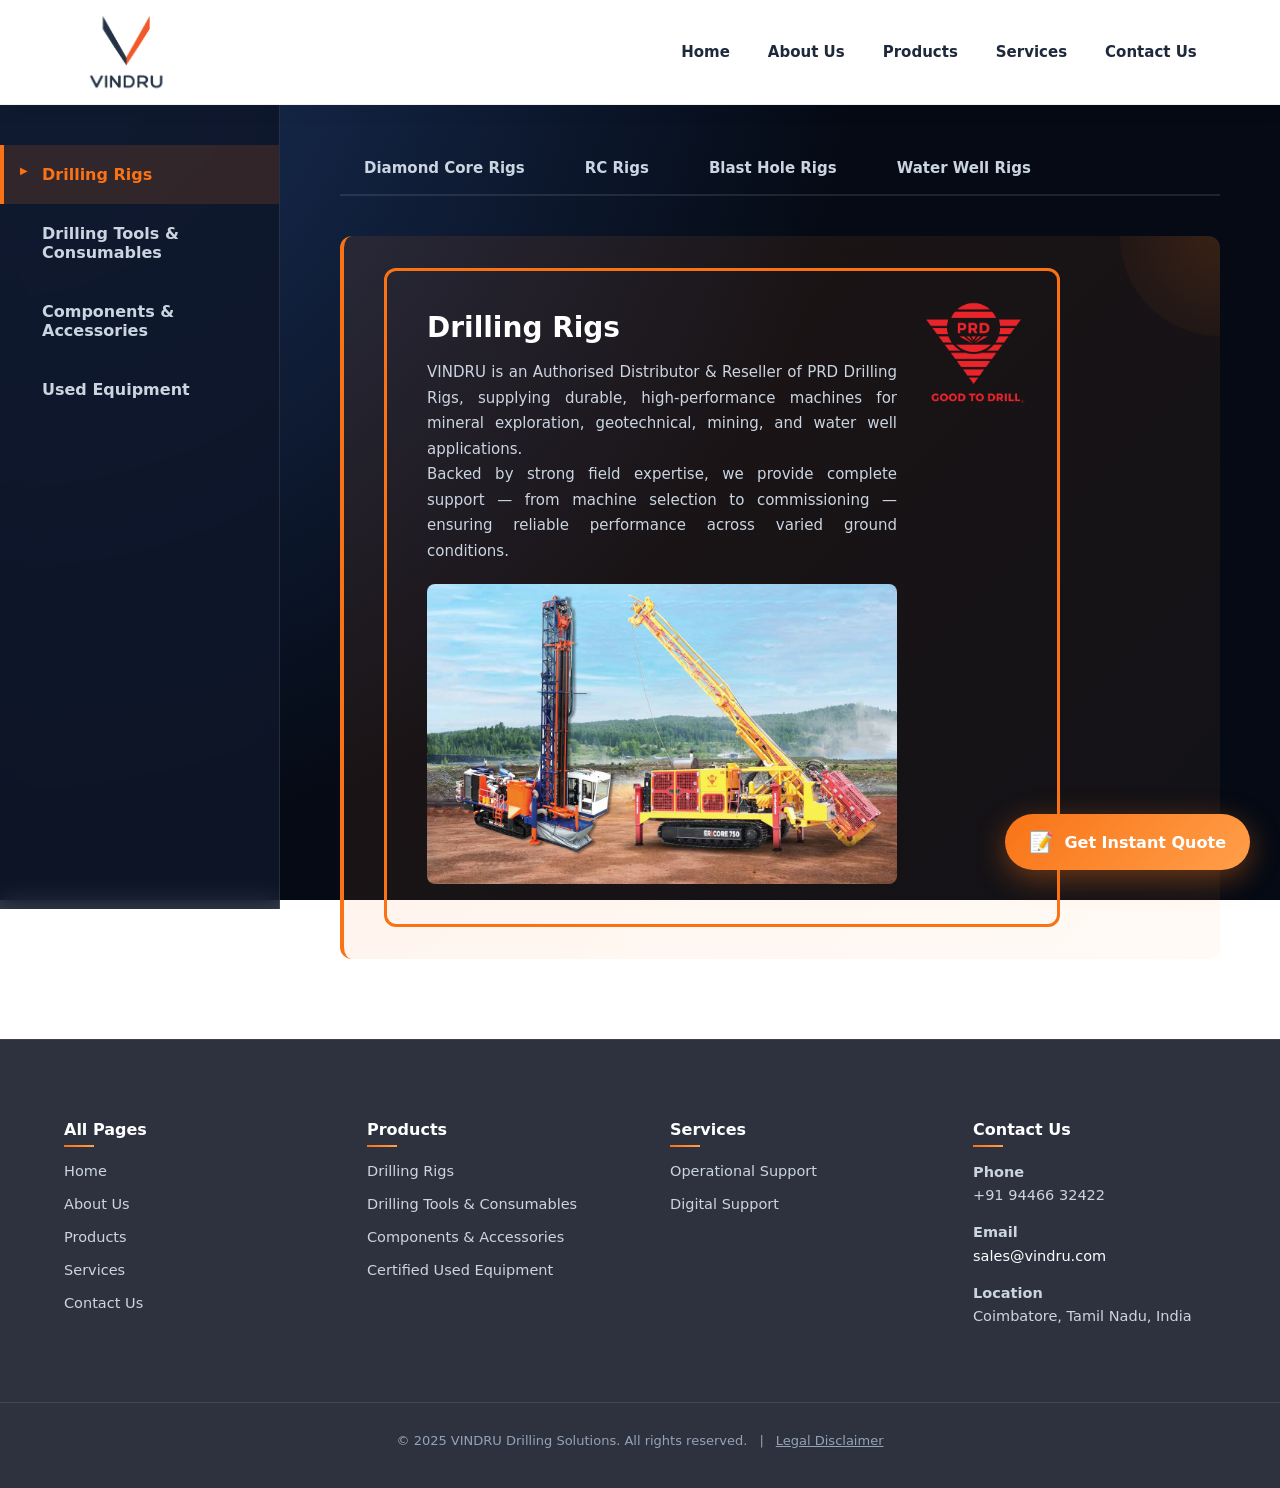
==== commit 427e1243: "Update products-new.html" ====
--- a/products-new.html
+++ b/products-new.html
@@ -81,7 +81,7 @@
           <h2>Drilling Rigs</h2>
           <p style="text-align:justify;">VINDRU is an Authorised Distributor & Reseller of PRD Drilling Rigs, supplying durable, high-performance machines for mineral exploration, geotechnical, mining, and water well applications.</p>
           <p style="text-align:justify;">Backed by strong field expertise, we provide complete support — from machine selection to commissioning — ensuring reliable performance across varied ground conditions.</p>
-          <img src="vindru-hero-1.png" alt="Drilling Rigs" style="width:100%;height:300px;object-fit:cover;border-radius:8px;margin-top:20px;">
+          <img src="drilling-rigs.png" alt="Drilling Rigs" style="width:100%;height:300px;object-fit:cover;border-radius:8px;margin-top:20px;">
         </div>
       </div>
 
--- a/style.css
+++ b/style.css
@@ -0,0 +1,3375 @@
+/* ================================
+   TRUE FULL WIDTH LAYOUT SYSTEM
+================================ */
+
+html, body {
+  width: 100%;
+  margin: 0;
+  padding: 0;
+  overflow-x: hidden;
+}
+
+/* Sections stretch full width */
+section {
+  width: 100%;
+}
+
+/* Content stays centered */
+
+
+
+
+
+
+
+:root {
+  --navy: #0b2d42;
+  --steel: #143e5a;
+  --white: #ffffff;
+  --orange: #f97316;
+  --text-dark: #0f172a;
+  --text-muted: #64748b;
+  --text-light: #cbd5e1;
+  --bg-main: #0b1e2d;
+  --bg-deep: #0f2a3d;
+  --grid-color: rgba(255,255,255,0.04);
+  --nav-height: 96px;
+}
+
+/* =========================
+   GLOBAL FLUID CONTAINER
+========================= */
+
+.container,
+.nav-container,
+.industries-glass,
+.global-container,
+.footer-container {
+  width: min(92%, 1320px);
+  margin-inline: auto;
+}
+
+/* ensures full-width sections still align inside */
+.full-width > * {
+  width: min(92%, 1320px);
+  margin-inline: auto;
+}
+
+/* prevents edge hugging on tiny phones */
+@media (max-width: 480px){
+  .container,
+  .nav-container,
+  .industries-glass,
+  .global-container,
+  .footer-container {
+    width: 94%;
+  }
+}
+
+/* ================================
+   GLOBAL SECTION SPACING SYSTEM
+================================ */
+.section {
+  padding-top: 100px;
+  padding-bottom: 100px;
+}
+
+@media (max-width: 768px) {
+  .section {
+    padding-top: 70px;
+    padding-bottom: 70px;
+  }
+}
+
+
+/* ================================
+   GLOBAL CONTAINER – SINGLE SOURCE
+================================ */
+
+
+
+/* Brand accent line */
+
+
+* {
+  margin: 0;
+  padding: 0;
+  box-sizing: border-box;
+  font-family: Inter, system-ui, sans-serif;
+}
+
+/* ================================
+   GLOBAL BACKGROUND SYSTEM
+   (Applies to every page)
+================================ */
+
+body {
+  background:
+    radial-gradient(circle at top left, #1b335f 0%, #050a14 55%),
+    radial-gradient(circle at bottom right, #7a3a10 0%, #050a14 60%);
+  background-attachment: fixed;
+}
+
+
+@keyframes bgFloat {
+  0% { transform: translateY(0px) translateX(0px); }
+  100% { transform: translateY(-40px) translateX(30px); }
+}
+
+body {
+  position: relative;
+  overflow-x: hidden;
+}
+
+section, header, footer, main {
+  position: relative;
+  z-index: 1;
+}
+
+/* CONTAINER */
+
+
+
+/* NAVBAR */
+/* ===== NAVBAR ===== */
+/* =========================
+   NAVBAR – RESPONSIVE MASTER
+========================= */
+/* ===============================
+   GLOBAL HAMBURGER NAVBAR
+================================ */
+
+.navbar {
+  width: 100%;
+  background: white;
+  position: sticky;
+  top: 0;
+  z-index: 1000;
+  box-shadow: 0 4px 20px rgba(0,0,0,0.08);
+}
+
+.nav-container {
+  max-width: 1320px;
+  margin: 0 auto;
+  padding: 16px 32px;
+  display: flex;
+  justify-content: space-between;
+  align-items: center;
+}
+
+.logo {
+  display: flex;
+  align-items: center;
+  height: 72px;
+  overflow: visible;
+}
+
+.logo img {
+  height: 72px;
+  width: auto;
+  transform: scale(1.2);
+  transform-origin: left center;
+}
+
+
+@media(max-width: 768px) {
+
+  .logo {
+    height: 48px;
+  }
+
+  .logo img {
+    height: 48px;
+    transform: scale(1.35);
+  }
+}
+
+/* ===============================
+   DESKTOP NAV LINKS
+================================ */
+
+.nav-links{
+  display:flex;
+  gap:38px;
+  align-items:center;
+}
+
+.nav-links a{
+  text-decoration:none;
+  font-size:15px;
+  font-weight:500;
+  color:#0f172a;
+  position:relative;
+  transition:.3s ease;
+}
+
+/* subtle underline hover */
+.nav-links a::after{
+  content:"";
+  position:absolute;
+  left:0;
+  bottom:-6px;
+  width:0;
+  height:2px;
+  background:#f97316;
+  transition:.3s ease;
+}
+
+.nav-links a:hover{
+  color:#f97316;
+}
+
+.nav-links a:hover::after{
+  width:100%;
+}
+
+
+
+
+
+
+
+/* ===============================
+   NAVBAR RESPONSIVE BEHAVIOR
+================================ */
+
+/* Desktop */
+@media(min-width: 900px){
+
+  /* show desktop menu */
+  .nav-links{
+    display:flex;
+  }
+
+  /* hide hamburger */
+  .menu-toggle{
+    display:none;
+  }
+}
+
+/* Mobile */
+@media(max-width: 899px){
+
+  /* hide desktop links */
+  .nav-links{
+    display:none;
+  }
+
+  /* show hamburger */
+  .menu-toggle{
+    display:flex;
+  }
+}
+
+/* ===============================
+   FINAL NAVBAR VISIBILITY FIX
+================================ */
+
+/* DESKTOP */
+@media (min-width: 900px){
+  .menu-toggle{
+    display:none !important;
+  }
+
+  .nav-links{
+    display:flex !important;
+  }
+}
+
+/* MOBILE */
+@media (max-width: 899px){
+  .menu-toggle{
+    display:flex !important;
+  }
+
+  .nav-links{
+    display:none !important;
+  }
+}
+
+.navbar{
+  border-bottom:1px solid rgba(0,0,0,0.05);
+  box-shadow:
+    0 6px 20px rgba(0,0,0,0.06),
+    0 1px 0 rgba(255,255,255,0.6) inset;
+}
+
+
+.nav-links a{
+  position:relative;
+  padding:6px 0;
+}
+
+.nav-links a::after{
+  content:"";
+  position:absolute;
+  left:0;
+  bottom:-4px;
+  width:0;
+  height:2px;
+  background:linear-gradient(90deg,#f97316,#ff9f4a);
+  transition:0.35s ease;
+}
+
+.nav-links a:hover::after{
+  width:100%;
+}
+
+
+.nav-links a{
+  font-weight:600;
+  color:#1e293b;
+}
+
+
+.navbar{
+  box-shadow: 0 6px 18px rgba(0,0,0,0.06);
+}
+
+
+
+
+/* HAMBURGER */
+.menu-toggle {
+  width: 28px;
+  height: 20px;
+  display: flex;
+  flex-direction: column;
+  justify-content: space-between;
+  cursor: pointer;
+}
+
+.menu-toggle span {
+  height: 3px;
+  background: #0f172a;
+  border-radius: 2px;
+}
+
+/* ===============================
+   FULLSCREEN MENU
+================================ */
+
+.menu-overlay {
+  position: fixed;
+  inset: 0;
+  background: rgba(5,15,30,0.95);
+  display: flex;
+  align-items: center;
+  justify-content: center;
+  opacity: 0;
+  pointer-events: none;
+  transition: 0.4s ease;
+  z-index: 2000;
+}
+
+.menu-overlay.active {
+  opacity: 1;
+  pointer-events: all;
+}
+
+.menu-links {
+  display: flex;
+  flex-direction: column;
+  gap: 32px;
+  text-align: center;
+}
+
+.menu-links a {
+  font-size: 28px;
+  font-weight: 600;
+  color: white;
+  text-decoration: none;
+  transition: 0.3s;
+}
+
+.menu-links a:hover {
+  color: #f97316;
+}
+/* HERO */
+
+
+/* WHO WE ARE */
+
+/* ================================
+   WHO WE ARE SECTION
+================================ */
+
+.who-we-are {
+  background: #081220; /* same site dark blue */
+      /* tightened spacing */
+  padding: 0;
+  color: white;
+}
+
+.who-grid {
+  display: grid;
+  grid-template-columns: 1fr 1fr;
+  gap: 60px;
+  align-items: center;
+}
+
+/* IMAGE */
+.who-image img {
+  width: 100%;
+  border-radius: 20px;
+  object-fit: cover;
+  transition: transform 0.4s ease;
+}
+
+.who-image img:hover {
+  transform: scale(1.03);
+}
+
+/* TEXT */
+.who-eyebrow {
+  font-size: 12px;
+  letter-spacing: 2px;
+  color: var(--orange);
+  font-weight: 600;
+}
+
+.who-content h2 {
+  font-size: 40px;
+  line-height: 1.25;
+  margin: 8px 0 10px;
+}
+
+.who-content p {
+  color: #cbd5e1;
+  line-height: 1.7;
+  margin-bottom: 16px;
+  max-width: 520px;
+}
+
+
+/* ================================
+   REVEAL ANIMATIONS
+================================ */
+
+.reveal-left,
+.reveal-right {
+  opacity: 0;
+  transition: all 0.9s ease;
+}
+
+.reveal-left {
+  transform: translateX(-60px);
+}
+
+.reveal-right {
+  transform: translateX(60px);
+}
+
+.reveal-left.active,
+.reveal-right.active {
+  opacity: 1;
+  transform: translateX(0);
+}
+
+/* Button delay */
+.reveal-delay {
+  display: inline-block;
+  opacity: 0;
+  transform: translateY(20px);
+  transition: all 0.8s ease 0.2s;
+}
+
+.reveal-delay.active {
+  opacity: 1;
+  transform: translateY(0);
+}
+
+/* OUTLINE BUTTON (Know More) */
+.btn-outline {
+  display: inline-block;
+  padding: 12px 28px;
+  border-radius: 30px;
+  border: 2px solid #ff7a00;
+  color: #ff7a00;
+  text-decoration: none;
+  font-weight: 600;
+  transition: all 0.3s ease;
+}
+
+.btn-outline:hover {
+  background: #ff7a00;
+  color: #ffffff;
+}
+
+.btn-primary,
+.btn-outline {
+  min-width: 160px;
+  text-align: center;
+}
+
+/* ================================
+   RESPONSIVE
+================================ */
+
+@media (max-width: 900px) {
+  .who-grid {
+    grid-template-columns: 1fr;
+    gap: 40px;
+  }
+
+  .who-content h2 {
+    font-size: 34px;
+  }
+}
+
+
+
+/* PRODUCTS */
+/* PRODUCTS SECTION */
+/* PRODUCTS SECTION */
+
+.products-section {
+  background: transparent;
+ 
+  overflow: hidden;
+}
+
+/* HEADER */
+.products-header {
+  text-align: center;
+  margin-bottom: 60px;
+}
+
+.products-tag {
+  font-size: 13px;
+  font-weight: 700;
+  letter-spacing: 2.5px;
+  text-transform: uppercase;
+  color: #f97316;
+  display: inline-block;
+  margin-bottom: 12px;
+}
+
+.products-tag::after {
+  content: "";
+  display: block;
+  width: 42px;
+  height: 3px;
+  background: linear-gradient(90deg, #f97316, #ff9f4a);
+  margin: 10px auto 0;
+  border-radius: 2px;
+}
+
+.section-title {
+  font-size: 40px;
+  font-weight: 700;
+  color: #ffffff;
+  margin: 14px 0;
+}
+
+.section-subtitle {
+  max-width: 720px;
+  margin: 0 auto;
+  font-size: 16px;
+  line-height: 1.7;
+  color: #cbd5e1;
+}
+
+/* SCROLL ROW */
+.products-scroll {
+  display: flex;
+  gap: 28px;
+  overflow-x: auto;
+  padding-bottom: 20px;
+  scroll-behavior: smooth;
+}
+
+.products-scroll::-webkit-scrollbar {
+  height: 8px;
+}
+
+.products-scroll::-webkit-scrollbar-thumb {
+  background: rgba(249, 115, 22, 0.6);
+  border-radius: 10px;
+}
+
+.products-scroll::-webkit-scrollbar-track {
+  background: transparent;
+}
+
+/* PRODUCT CARD */
+.product-card {
+  min-width: 260px;
+  height: 280px;
+  background: #000;
+  border-radius: 18px;
+  box-shadow: 0 20px 50px rgba(0,0,0,0.25);
+  transition: all 0.35s ease;
+  position: relative;
+  flex-shrink: 0;
+  overflow: hidden;
+}
+
+/* IMAGE FILLS ENTIRE BOX */
+.product-image {
+  position: absolute;
+  inset: 0;
+  width: 100%;
+  height: 100%;
+}
+
+.product-image img {
+  width: 100%;
+  height: 100%;
+  object-fit: cover;
+  transform: scale(0.85);
+  transition: transform 0.35s ease;
+}
+
+/* TITLE - ALWAYS VISIBLE */
+.product-card h3 {
+  position: absolute;
+  bottom: 0;
+  left: 0;
+  right: 0;
+  padding: 20px;
+  font-size: 18px;
+  font-weight: 600;
+  color: #fff;
+  background: linear-gradient(to top, rgba(0,0,0,0.9), transparent);
+  opacity: 1;
+  transform: translateY(0);
+  transition: all 0.35s ease;
+  z-index: 2;
+  text-align: center;
+}
+
+/* HOVER - SHOW TEXT & ZOOM IMAGE */
+.product-card:hover h3 {
+  opacity: 1;
+  transform: translateY(0);
+}
+
+.product-card:hover .product-image img {
+  transform: scale(1.1);
+}
+
+.product-card:hover {
+  transform: translateY(-8px);
+  box-shadow:
+    0 30px 70px rgba(0,0,0,0.35),
+    0 0 0 2px rgba(249,115,22,0.5);
+}
+
+/* MOBILE */
+@media (max-width: 768px) {
+  .products-section {
+    padding: 90px 0px;
+  }
+
+  .section-title {
+    font-size: 28px;
+  }
+
+  .product-card {
+    min-width: 220px;
+    height: 240px;
+  }
+}
+
+/* WRAPPER FOR ARROWS */
+.products-wrapper {
+  position: relative;
+}
+
+/* SCROLL BUTTONS */
+.scroll-btn {
+  position: absolute;
+  top: 50%;
+  transform: translateY(-50%);
+  background: rgba(15, 23, 42, 0.85);
+  color: white;
+  border: none;
+  font-size: 22px;
+  width: 44px;
+  height: 44px;
+  border-radius: 50%;
+  cursor: pointer;
+  z-index: 10;
+  transition: all 0.3s ease;
+}
+
+.scroll-btn:hover {
+  background: #f97316;
+}
+
+.scroll-btn.left {
+  left: -22px;
+}
+
+.scroll-btn.right {
+  right: -22px;
+}
+
+/* CLICKABLE CARD */
+.product-card {
+  text-decoration: none;
+  color: inherit;
+}
+
+/* REVEAL ANIMATION */
+.reveal {
+  opacity: 0;
+  transform: translateY(30px);
+  transition: all 0.8s ease;
+}
+
+.reveal.active {
+  opacity: 1;
+  transform: translateY(0);
+}
+
+/* MOBILE */
+@media (max-width: 768px) {
+  .scroll-btn {
+    display: none;
+  }
+}
+
+
+
+
+
+
+
+
+/* MOBILE – SMOOTH HORIZONTAL SCROLL */
+/* FORCE MOBILE TO TREAT PRODUCT STRIP AS A SWIPE GALLERY */
+@media (max-width: 768px) {
+  .products-scroll {
+    position: relative;
+    z-index: 10;
+    will-change: transform;
+    transform: translateZ(0);
+    pointer-events: auto;
+
+    overflow-x: auto;
+    overflow-y: hidden;
+    -webkit-overflow-scrolling: touch;
+    touch-action: pan-x;
+    scroll-snap-type: x mandatory;
+    scroll-behavior: smooth;
+
+    padding-left: 16px;
+    padding-right: 16px;
+  }
+
+  .product-card {
+    scroll-snap-align: center;
+  }
+
+  /* SHOW PRODUCT NAMES ON MOBILE */
+  .product-card h3 {
+    opacity: 1;
+    transform: translateY(0);
+  }
+}
+
+
+
+
+
+
+
+/* GLOBAL */
+/* =========================
+   GLOBAL PRESENCE – SPLIT
+   ========================= */
+
+.global-section {
+  background: transparent;
+  
+}
+
+.global-container {
+  max-width: 1300px;
+  margin: auto;
+  display: grid;
+  grid-template-columns: 1.1fr 0.9fr;
+  gap: 80px;
+  align-items: center;
+}
+
+/* LEFT CONTENT */
+.global-content .section-tag {
+  font-size: 12px;
+  letter-spacing: 2.5px;
+  font-weight: 700;
+  color: var(--orange);
+  display: inline-block;
+  margin-bottom: 16px;
+}
+
+.global-content h2 {
+  font-size: 40px;
+  font-weight: 700;
+  color: #ffffff;
+  margin-bottom: 20px;
+}
+
+.global-content p {
+  font-size: 16px;
+  line-height: 1.7;
+  color: #cbd5e1;
+  max-width: 520px;
+  margin-bottom: 28px;
+}
+
+/* RIGHT IMAGE */
+.global-image {
+  padding: 0;
+  background: none;
+}
+
+
+.global-image img {
+  width: 100%;
+  height: auto;
+  border-radius: 16px;
+}
+
+/* RESPONSIVE */
+@media (max-width: 900px) {
+  .global-container {
+    grid-template-columns: 1fr;
+    gap: 48px;
+  }
+
+  .global-content h2 {
+    font-size: 32px;
+  }
+
+  .global-image {
+    padding: 0px;
+  }
+}
+
+@media (max-width: 768px) {
+  .global-container {
+    padding: 0 16px; /* 👈 same as rest of site */
+  }
+}
+
+
+/* ================================
+   CONTACT SECTION
+================================ */
+
+.contact-section {
+  background: linear-gradient(
+    180deg,
+    rgba(5, 10, 20, 0) 0%,
+    rgba(5, 10, 20, 0.6) 40%,
+    rgba(5, 10, 20, 0.9) 100%
+  );
+  padding: clamp(80px, 10vw, 140px) 6%;
+}
+
+/* GRID */
+.contact-grid {
+  display: grid;
+  grid-template-columns: 1.2fr 1fr;
+  gap: 80px;
+  align-items: center;
+}
+
+/* LEFT SIDE */
+.contact-left h3 {
+  font-size: 28px;
+  font-weight: 600;
+  margin-bottom: 16px;
+  max-width: 420px;
+}
+
+.contact-left p {
+  font-size: 15.5px;
+  line-height: 1.7;
+  color: #cbd5e1;
+  max-width: 420px;
+}
+
+/* SOCIALS */
+.contact-socials {
+  display: flex;
+  gap: 14px;
+  margin-top: 28px;
+}
+
+.contact-socials a {
+  width: 38px;
+  height: 38px;
+  border-radius: 50%;
+  border: 1px solid rgba(255,255,255,0.25);
+  display: grid;
+  place-items: center;
+  color: #ffffff;
+  font-size: 14px;
+  text-decoration: none;
+  transition: all 0.3s ease;
+}
+
+.contact-socials a:hover {
+  background: #f97316;
+  border-color: #f97316;
+}
+
+/* RIGHT SIDE */
+.contact-right h2 {
+  font-size: 34px;
+  font-weight: 700;
+  margin-bottom: 12px;
+}
+
+
+
+/* DETAILS */
+.contact-details {
+  list-style: none;
+  padding: 0;
+  margin: 0;
+}
+
+.contact-details li {
+  display: grid;
+  grid-template-columns: 120px 1fr;
+  padding: 18px 0;
+  border-bottom: 1px solid rgba(255,255,255,0.12);
+}
+
+.contact-details span {
+  color: #94a3b8;
+  font-size: 14px;
+}
+
+.contact-details a,
+.contact-details p {
+  color: #ffffff;
+  font-size: 15px;
+  text-decoration: none;
+}
+
+
+
+/* ================================
+   CONTACT SECTION (MOBILE FRIENDLY)
+================================ */
+@media (max-width: 900px) {
+  .contact-section {
+    padding: 90px 0;
+    text-align: center;
+  }
+
+  .contact-grid {
+    grid-template-columns: 1fr;
+    gap: 50px;
+  }
+
+  .contact-left h3 {
+    font-size: 22px;
+    margin: 0 auto 12px;
+  }
+
+  .contact-left p {
+    max-width: 90%;
+    margin: 0 auto;
+    font-size: 14.5px;
+  }
+
+  .contact-socials {
+    justify-content: center;
+  }
+
+  .contact-right h2 {
+    font-size: 26px;
+  }
+
+  .contact-details li {
+    grid-template-columns: 1fr;
+    gap: 6px;
+    text-align: center;
+  }
+
+  .contact-details span {
+    font-size: 13px;
+  }
+
+  .contact-details a,
+  .contact-details p {
+    font-size: 14px;
+  }
+}
+
+@media (max-width: 600px) {
+  .contact-section {
+    padding: 72px 0;
+  }
+
+  .contact-left h3 {
+    font-size: 20px;
+  }
+
+  .contact-right h2 {
+    font-size: 22px;
+  }
+}
+
+
+/* ===== MOBILE & TABLET FIXES ===== */
+@media (max-width: 992px) {
+
+  
+
+  /* WHO WE ARE */
+  .who-card {
+    padding: 40px 28px;
+  }
+
+  
+
+
+  /* GLOBAL STRIP */
+  .global-strip {
+    padding: 32px 24px;
+  }
+}
+
+@media (max-width: 600px) {
+
+  h1 {
+    font-size: 30px;
+  }
+
+  h2 {
+    font-size: 26px;
+  }
+
+  .section-title {
+    font-size: 28px;
+  }
+}
+
+
+img {
+  max-width: 100%;
+  height: auto;
+  display: block;
+}
+
+
+/* =========================
+   REVEAL ANIMATIONS – POLISHED
+========================= */
+
+.reveal,
+.reveal-left,
+.reveal-right {
+  opacity: 0;
+  transition: opacity 0.6s ease, transform 0.6s ease;
+  will-change: transform, opacity;
+}
+
+.reveal {
+  transform: translateY(24px);
+}
+
+.reveal-left {
+  transform: translateX(-32px);
+}
+
+.reveal-right {
+  transform: translateX(32px);
+}
+
+.reveal.active,
+.reveal-left.active,
+.reveal-right.active {
+  opacity: 1;
+  transform: translate(0);
+}
+
+/* subtle delay utility */
+.reveal-delay {
+  transition-delay: 0.15s;
+}
+
+/* =========================
+   MOBILE FINAL POLISH
+========================= */
+
+@media (max-width: 600px) {
+  section:not(.who-we-are) {
+    padding-top: 64px;
+    padding-bottom: 64px;
+  }
+
+  .who-we-are {
+    padding-top: 40px;
+    padding-bottom: 40px;
+  }
+
+
+ 
+
+  .who-content h2,
+  .global-content h2 {
+    font-size: 28px;
+  }
+
+  .product-card {
+    min-width: 200px;
+    height: 200px;
+  }
+
+  .services-grid {
+    gap: 24px;
+  }
+
+  .btn-primary,
+  .btn-outline {
+    padding: 12px 22px;
+    font-size: 14px;
+  }
+}
+
+  /* =========================
+   GLOBAL NOISE TEXTURE
+   (PREMIUM DEPTH)
+========================= */
+/* MOBILE – CENTER HERO ACCENT LINE */
+
+
+/* WHO WE ARE – custom spacing override */
+section.who-we-are.section {
+  padding-top: 120px;
+  padding-bottom: 110px;
+}
+
+@media (max-width: 768px) {
+  section.who-we-are.section {
+    padding-top: 80px;
+    padding-bottom: 75px;
+  }
+}
+
+.accent-line {
+  width: 72px;
+  height: 3px;
+  background: linear-gradient(90deg, #f97316, #ff9f4a);
+  margin: 18px auto 32px;
+  display: block;
+}
+
+
+
+.section-header,
+
+.about-content {
+  text-align: center;
+  width: 100%;
+}
+
+.who-we-are {
+  display: flex;
+  flex-direction: column;
+  align-items: center;
+}
+
+
+
+/* === SERVICES — CINEMATIC FLOATING STYLE === */
+
+.services-section {
+  text-align: center;
+  color: white;
+  padding: clamp(80px, 12vw, 140px) 0;
+  background: transparent;
+  position:relative;
+}
+
+.services-section::before{
+  content:"";
+  position:absolute;
+  inset:0;
+  background:
+    radial-gradient(circle at 50% 50%, rgba(249,115,22,0.04), transparent 60%);
+  pointer-events:none;
+}
+
+.services-header {
+  max-width: 820px;
+  margin: 0 auto 80px;
+  position:relative;
+  z-index:1;
+}
+
+.services-tag {
+  font-size: 13px;
+  letter-spacing: 2px;
+  color: #f97316;
+  font-weight: 600;
+}
+
+.section-title {
+  font-size: clamp(28px, 4vw, 46px);
+  font-weight: 700;
+  margin: 14px 0;
+}
+
+.section-subtitle {
+  font-size: 16px;
+  line-height: 1.7;
+  color: #cbd5e1;
+}
+
+/* 3-column cinematic layout */
+.services-grid {
+  max-width: 1100px;
+  margin: auto;
+  display: grid;
+  grid-template-columns: repeat(3, 1fr);
+  gap: 80px;
+  position:relative;
+  z-index:1;
+}
+
+/* Clean minimal cards */
+.service-card {
+  background: none !important;
+  box-shadow: none !important;
+  border-radius: 0 !important;
+  padding: 0 !important;
+  transition:0.3s ease;
+}
+
+.service-card:hover{
+  transform:translateY(-4px);
+}
+
+/* Orange separator line */
+.service-card::before {
+  content: "";
+  display: block;
+  width: 70px;
+  height: 2px;
+  background: linear-gradient(90deg, #f97316, #ff9f4a);
+  margin: 0 auto 26px;
+}
+
+.service-icon {
+  font-size: 46px;
+  margin-bottom: 18px;
+}
+
+.service-card h3 {
+  font-size: 22px;
+  font-weight: 600;
+  margin-bottom: 12px;
+  color: white;
+  transition:0.3s ease;
+}
+
+.service-card:hover h3{
+  color:#f97316;
+}
+
+.service-card p {
+  font-size: 15px;
+  line-height: 1.6;
+  color: #cbd5e1;
+  max-width: 280px;
+  margin: 0 auto;
+}
+
+/* Mobile */
+@media (max-width: 900px) {
+  .services-grid {
+    grid-template-columns: 1fr;
+    gap: 50px;
+  }
+}
+
+/* === SERVICES — CINEMATIC BACKGROUND === */
+
+.services-section {
+  position: relative;
+  overflow: hidden;
+  background: 
+    transparent
+}
+
+/* soft stars / noise */
+.services-section::before {
+  content: "";
+  position: absolute;
+  inset: 0;
+  background-image:
+    radial-gradient(1px 1px at 20% 30%, rgba(255,255,255,0.25), transparent),
+    radial-gradient(1px 1px at 70% 20%, rgba(255,255,255,0.15), transparent),
+    radial-gradient(1px 1px at 40% 80%, rgba(255,255,255,0.2), transparent);
+  opacity: 0.25;
+  pointer-events: none;
+}
+
+/* dark vignette */
+.services-section::after {
+  content: "";
+  position: absolute;
+  inset: 0;
+  background: radial-gradient(circle at center, transparent 40%, rgba(0,0,0,0.6) 100%);
+  pointer-events: none;
+}
+
+/* keep content above glow */
+.services-section > * {
+  position: relative;
+  z-index: 1;
+}
+
+
+
+/* ===============================
+   INDUSTRIES – PREMIUM GLASS
+================================ */
+
+.industries-section {
+  width: 100%;
+  padding: 100px 0;
+  background: transparent;
+  position:relative;
+}
+
+.industries-section::before{
+  content:"";
+  position:absolute;
+  inset:0;
+  background:
+    radial-gradient(circle at 20% 30%, rgba(249,115,22,0.08), transparent 50%),
+    radial-gradient(circle at 80% 70%, rgba(100,150,255,0.06), transparent 50%);
+  pointer-events:none;
+}
+
+/* Glass wrapper */
+.industries-glass {
+  max-width: 1320px;
+  margin: 0 auto;
+  padding: 72px 64px;
+  background: rgba(255,255,255,0.045);
+  backdrop-filter: blur(16px);
+  border-radius: 28px;
+  box-shadow: 
+    0 50px 120px rgba(0,0,0,0.45),
+    inset 0 1px 0 rgba(255,255,255,0.08);
+  border:1px solid rgba(255,255,255,0.1);
+  position:relative;
+  z-index:1;
+}
+
+/* Main layout */
+.industries-container {
+  display: flex;
+  flex-direction: column;
+  gap: 50px;
+}
+
+/* ===============================
+   LEFT CONTENT
+================================ */
+
+.industries-content {
+  text-align: center;
+  max-width: 900px;
+  margin: 0 auto;
+}
+
+.industries-content .section-tag {
+  font-size: 12px;
+  letter-spacing: 2.5px;
+  font-weight: 700;
+  color: #f97316;
+  display: inline-block;
+  margin-bottom: 16px;
+}
+
+.industries-content h2 {
+  font-size: 38px;
+  font-weight: 700;
+  line-height: 1.2;
+  color: #ffffff;
+  margin-bottom: 18px;
+}
+
+.industries-content p {
+  font-size: 15.5px;
+  line-height: 1.7;
+  color: #cbd5e1;
+  max-width: 100%;
+  margin: 0 auto;
+}
+
+/* ===============================
+   RIGHT GRID
+================================ */
+
+.industries-grid {
+  display: grid;
+  grid-template-columns: repeat(3, 1fr);
+  gap: 24px;
+}
+
+/* ===============================
+   CARD
+================================ */
+
+.industry-card {
+  background: linear-gradient(145deg,rgba(255,255,255,0.06),rgba(255,255,255,0.03));
+  backdrop-filter: blur(10px);
+  border-radius: 20px;
+  overflow: hidden;
+  box-shadow: 0 25px 60px rgba(0,0,0,0.3);
+  transition: all 0.35s ease;
+  border:1px solid rgba(255,255,255,0.08);
+}
+
+/* Image */
+.industry-card img {
+  width: 100%;
+  height: 160px;
+  object-fit: cover;
+  display: block;
+  transition:0.3s ease;
+}
+
+.industry-card:hover img{
+  transform:scale(1.05);
+}
+
+/* Text */
+.industry-card h3 {
+  font-size: 17px;
+  font-weight: 600;
+  color: #ffffff;
+  padding: 16px 18px 6px;
+}
+
+.industry-card p {
+  font-size: 14px;
+  line-height: 1.55;
+  color: #cbd5e1;
+  padding: 0 18px 20px;
+}
+
+/* Hover */
+.industry-card:hover {
+  transform: translateY(-6px);
+  box-shadow: 
+    0 35px 70px rgba(0,0,0,0.4),
+    0 0 30px rgba(249,115,22,0.15);
+  border-color:rgba(249,115,22,0.2);
+}
+
+.industry-card:hover h3 {
+  color: #f97316;
+}
+
+/* ===============================
+   RESPONSIVE — TABLET
+================================ */
+
+@media (max-width: 1024px) {
+  .industries-grid {
+    grid-template-columns: repeat(2, 1fr);
+    gap: 20px;
+  }
+}
+
+@media (max-width: 900px) {
+  .industries-container {
+    gap: 40px;
+  }
+
+  .industries-glass {
+    padding: 60px 40px;
+  }
+
+  .industries-content h2 {
+    font-size: 32px;
+  }
+}
+
+/* ===============================
+   RESPONSIVE — MOBILE
+================================ */
+
+@media (max-width: 600px) {
+  .industries-section {
+    padding: 70px 0;
+  }
+
+  .industries-glass {
+    padding: 48px 22px;
+    border-radius: 22px;
+  }
+
+  .industries-content h2 {
+    font-size: 26px;
+  }
+
+  .industries-content p {
+    font-size: 14.5px;
+  }
+
+  .industries-grid {
+    grid-template-columns: 1fr;
+    gap: 24px;
+  }
+
+  .industry-card img {
+    height: 160px;
+  }
+
+  .industry-card h3 {
+    font-size: 17px;
+  }
+
+  .industry-card p {
+    font-size: 14px;
+  }
+}
+
+
+
+/* ================================
+   VINDRU FOOTER (Leanoms-style)
+================================ */
+
+.vindru-footer {
+  background: rgba(10,15,30,0.85);
+  backdrop-filter: blur(10px);
+  border-top: 1px solid rgba(255,255,255,0.08);
+  color: #ffffff;
+  padding: 80px 0 40px;
+  width: 100%;
+}
+
+.footer-wrapper {
+  width: 100%;
+}
+
+.footer-container {
+  width: 90%;
+  max-width: 1200px;
+  margin: auto;
+  display: grid;
+  grid-template-columns: repeat(4, 1fr);
+  gap: 60px;
+}
+
+/* Headings */
+.footer-col h4 {
+  font-size: 16px;
+  font-weight: 700;
+  margin-bottom: 22px;
+  position: relative;
+}
+
+.footer-col h4::after {
+  content: "";
+  width: 30px;
+  height: 2px;
+  background: linear-gradient(90deg,#f97316,#ff9f4a);
+  position: absolute;
+  bottom: -8px;
+  left: 0;
+}
+
+/* Lists */
+.footer-col ul {
+  list-style: none;
+  padding: 0;
+  margin: 0;
+}
+
+.footer-col li {
+  margin-bottom: 14px;
+}
+
+.footer-col a {
+  color: #cbd5e1;
+  text-decoration: none;
+  font-size: 14.5px;
+  transition: all 0.25s ease;
+}
+
+.footer-col a:hover {
+  color: #f97316;
+  padding-left: 6px;
+}
+
+/* Contact */
+.footer-contact p {
+  font-size: 14.5px;
+  line-height: 1.6;
+  color: #cbd5e1;
+  margin-bottom: 14px;
+}
+
+.footer-contact a {
+  color: #ffffff;
+}
+
+/* Social Icons */
+.footer-socials {
+  display: flex;
+  gap: 14px;
+  margin-top: 18px;
+}
+
+.footer-socials a {
+  width: 40px;
+  height: 40px;
+  border-radius: 50%;
+  border: 1px solid rgba(255,255,255,0.25);
+  display: flex;
+  align-items: center;
+  justify-content: center;
+  color: white;
+  text-decoration: none;
+  transition: all 0.3s ease;
+}
+
+.footer-socials a svg {
+  width: 18px;
+  height: 18px;
+}
+
+.footer-socials a:hover {
+  background: #f97316;
+  border-color: #f97316;
+  transform: translateY(-3px);
+}
+
+/* Footer contact column alignment */
+.footer-contact {
+  display: flex;
+  flex-direction: column;
+}
+
+.footer-contact > * {
+  align-self: flex-start;
+}
+
+.footer-contact .footer-socials {
+  align-self: flex-start;
+}
+
+/* Bottom Bar */
+.footer-bottom {
+  margin-top: 60px;
+  padding-top: 30px;
+  border-top: 1px solid rgba(255,255,255,0.1);
+  text-align: center;
+  font-size: 13px;
+  color: #94a3b8;
+  display: flex;
+  align-items: center;
+  justify-content: center;
+  gap: 12px;
+  flex-wrap: wrap;
+}
+
+/* ================================
+   MOBILE FOOTER
+================================ */
+
+@media (max-width: 900px) {
+  .footer-container {
+    grid-template-columns: 1fr 1fr;
+    gap: 40px;
+  }
+}
+
+@media (max-width: 600px) {
+  .vindru-footer {
+    padding: 60px 0 30px;
+  }
+
+  .footer-container {
+    grid-template-columns: 1fr;
+    gap: 32px;
+    width: 90%;
+  }
+
+  .footer-col {
+    text-align: center;
+  }
+
+  .footer-col h4 {
+    font-size: 15px;
+    margin-bottom: 18px;
+  }
+
+  .footer-col h4::after {
+    left: 50%;
+    transform: translateX(-50%);
+  }
+
+  .footer-col a {
+    font-size: 14px;
+  }
+
+  .footer-col a:hover {
+    padding-left: 0;
+  }
+
+  .footer-contact {
+    align-items: center;
+  }
+
+  .footer-contact > * {
+    align-self: center;
+  }
+
+  .footer-contact p {
+    font-size: 14px;
+    text-align: center;
+  }
+
+  .footer-socials {
+    justify-content: center;
+    align-self: center !important;
+  }
+
+  .footer-bottom {
+    flex-direction: column;
+    gap: 8px;
+    margin-top: 40px;
+    padding-top: 20px;
+  }
+
+  .footer-separator {
+    display: none;
+  }
+}
+
+
+
+
+
+
+
+
+/* Sliding rail */
+.hero-track {
+   display: flex;
+  width: 400%;  /* 4 slides */
+  height: 100%;
+  transition: transform 0.8s cubic-bezier(.77,0,.18,1);
+}
+
+/* Every slide must be full screen */
+.hero-slide,
+.slide-tools-hero {
+  width: 100vw;
+  height: 100vh;
+  flex-shrink: 0;
+}
+
+
+
+
+.hero-carousel {
+  position: relative;
+  z-index: 10;
+}
+
+.hero-track {
+  position: relative;
+  z-index: 1;
+}
+
+
+
+/* THIS is the killer fix */
+.slide-leanoms::before,
+.slide-leanoms::after,
+.slide3-leanoms::before,
+.slide3-leanoms::after,
+.slide-tools-hero::before {
+  pointer-events: none;
+}
+
+/* ================================
+   SLIDE 1 — MODERN GRADIENT OVERLAY
+================================ */
+.slide-leanoms {
+  position: relative;
+  background: #000;
+  height: 100vh;
+  overflow: hidden;
+}
+
+/* MACHINE IMAGE — BACK */
+.slide-leanoms::after {
+  content: "";
+  position: absolute;
+  inset: 0;
+  background: var(--bg) center / cover no-repeat;
+  z-index: 1;
+}
+
+/* MODERN GRADIENT OVERLAY — MIDDLE */
+.slide-leanoms::before {
+  content: "";
+  position: absolute;
+  inset: 0;
+  background: linear-gradient(
+    105deg,
+    rgba(0, 0, 0, 0.92) 0%,
+    rgba(0, 0, 0, 0.85) 35%,
+    rgba(0, 0, 0, 0.65) 55%,
+    rgba(249, 115, 22, 0.15) 75%,
+    transparent 100%
+  );
+  z-index: 2;
+}
+
+/* CONTENT */
+.leanoms-wrap {
+  position: relative;
+  z-index: 3;
+  padding-left: 80px;
+  max-width: 650px;
+  height: 100%;
+  display: flex;
+  align-items: center;
+}
+
+.leanoms-text {
+  position: relative;
+  z-index: 4;
+  width: 100%;
+  max-width: 580px;
+  padding: 45px;
+  background: linear-gradient(
+    135deg,
+    rgba(15, 23, 42, 0.75) 0%,
+    rgba(30, 41, 59, 0.65) 100%
+  );
+  backdrop-filter: blur(12px);
+  border-radius: 24px;
+  border: 1px solid rgba(249, 115, 22, 0.3);
+  box-shadow: 
+    0 25px 60px rgba(0, 0, 0, 0.6),
+    inset 0 1px 0 rgba(255, 255, 255, 0.1);
+}
+
+/* Orange label */
+.leanoms-eyebrow {
+  color: #f97316;
+  font-size: 13px;
+  letter-spacing: 2.5px;
+  font-weight: 700;
+  margin-bottom: 16px;
+  text-transform: uppercase;
+}
+
+/* Title */
+.leanoms-title {
+  font-size: 48px;
+  line-height: 1.15;
+  font-weight: 800;
+  margin-bottom: 20px;
+  color: #ffffff;
+  text-shadow: 0 4px 20px rgba(0,0,0,0.8);
+}
+
+/* Description */
+.leanoms-desc {
+  color: #e2e8f0;
+  line-height: 1.65;
+  font-size: 15.5px;
+  max-width: 100%;
+  margin-bottom: 28px;
+  text-shadow: 0 2px 8px rgba(0,0,0,0.5);
+}
+
+/* Button */
+.leanoms-btn {
+  display: inline-block;
+  padding: 15px 40px;
+  border-radius: 999px;
+  background: linear-gradient(135deg, #f97316, #fb923c);
+  color: #fff;
+  font-weight: 700;
+  font-size: 15px;
+  text-decoration: none;
+  box-shadow: 0 15px 35px rgba(249,115,22,0.5);
+  transition: all 0.3s ease;
+  border: 2px solid rgba(255, 255, 255, 0.2);
+}
+
+.leanoms-btn:hover {
+  transform: translateY(-3px);
+  box-shadow: 0 20px 50px rgba(249,115,22,0.7);
+  background: linear-gradient(135deg, #fb923c, #f97316);
+}
+
+/* Thumbnails under text */
+.leanoms-thumbs {
+  display: flex;
+  gap: 22px;
+  margin-top: 40px; /* ⬅ closer to the button */
+  justify-content: flex-start;
+  align-items: flex-start;
+}
+
+.leanoms-thumb {
+  width: 150px; /* ⬅ square style */
+  height: 150px;
+  border-radius: 12px;
+  overflow: hidden;
+  background: #000;
+  border: 1px solid rgba(255,255,255,0.2);
+  box-shadow: 0 20px 50px rgba(0,0,0,0.5);
+  transform: translateY(0);
+  transition: transform 0.3s ease;
+}
+
+.leanoms-thumb:hover {
+  transform: translateY(-8px); /* subtle lift effect */
+}
+
+.leanoms-thumb img {
+  width: 100%;
+  height: 100%;
+  object-fit: cover;
+}
+
+/* Mobile */
+@media (max-width: 768px) {
+  .slide-leanoms::before {
+    background: linear-gradient(
+      180deg,
+      rgba(0, 0, 0, 0.95) 0%,
+      rgba(0, 0, 0, 0.85) 50%,
+      rgba(0, 0, 0, 0.7) 100%
+    );
+  }
+
+  .leanoms-wrap {
+    padding: 40px 20px;
+    max-width: 100%;
+  }
+
+  .leanoms-text {
+    padding: 32px 24px;
+  }
+
+  .leanoms-thumbs {
+    justify-content: center;
+  }
+}
+
+
+
+
+/*SLIDE 2*/
+/* SLIDE 2 – Tools Hero */
+/* =========================================
+   VIN SAVER HERO — TECH STYLE
+========================================= */
+/* =========================================
+   VIN SAVER — REFERENCE HERO
+========================================= */
+
+.slide-vinsaver-ref{
+  position:relative;
+  height:calc(100vh - var(--nav-height));
+  overflow:hidden;
+}
+
+/* background drilling photo */
+.vinsaver-bg{
+  position:absolute;
+  inset:0;
+  background:
+    linear-gradient(90deg, rgba(7,15,28,.65), rgba(7,15,28,.25)),
+    url("HERO-SLIDE-2.webp") center/cover no-repeat;
+  z-index:0;
+}
+
+/* subtle tech dots/lines */
+.vinsaver-tech{
+  position:absolute;
+  inset:0;
+  z-index:1;
+  background-image:
+    radial-gradient(circle at 20% 40%, rgba(255,140,40,.6) 2px, transparent 3px),
+    radial-gradient(circle at 70% 65%, rgba(0,200,255,.6) 2px, transparent 3px),
+    linear-gradient(120deg, rgba(255,140,40,.25) 1px, transparent 1px),
+    linear-gradient(300deg, rgba(0,200,255,.25) 1px, transparent 1px);
+  background-size:
+    220px 220px,
+    260px 260px,
+    140px 140px,
+    180px 180px;
+  opacity:.35;
+}
+
+/* white card */
+.vinsaver-card{
+  position:relative;
+  z-index:2;
+  max-width:520px;
+  margin-left:7vw;
+  top:50%;
+  transform:translateY(-50%);
+
+  /* darker glass look */
+  background:rgba(255,255,255,0.72);
+
+  /* stronger blur = blends with image */
+  backdrop-filter:blur(10px);
+
+  padding:55px 60px;
+  border-radius:18px;
+
+  /* softer shadow */
+  box-shadow:
+    0 25px 80px rgba(0,0,0,.25),
+    inset 0 0 0 1px rgba(255,255,255,.25);
+}
+
+
+/* heading */
+.vinsaver-card h1{
+  color:#1b2e4b;
+  font-size:48px;
+  line-height:1.1;
+  margin-bottom:22px;
+  font-weight:700;
+}
+
+/* paragraph */
+.vinsaver-card p{
+  color:#5a6b83;
+  line-height:1.7;
+  font-size:16px;
+  margin-bottom:32px;
+}
+
+/* mobile */
+@media(max-width:900px){
+
+  .vinsaver-card{
+    margin:0 24px;
+    top:auto;
+    transform:none;
+    margin-top:120px;
+    padding:40px 30px;
+  }
+
+  .vinsaver-card h1{
+    font-size:34px;
+  }
+}
+
+
+
+
+
+/*SLIDE 3*/
+
+.slide3-leanoms {
+  position: relative;
+  background: #050b16;
+  height: 100vh;
+  overflow: hidden;
+}
+
+/* MACHINE IMAGE — BACK */
+.slide3-leanoms::after {
+  content: "";
+  position: absolute;
+  inset: 0;
+  background: url("HERO-SLIDE-2.webp") center right / cover no-repeat;
+  z-index: 1;
+}
+
+/* BLUE DIAGONAL GLASS — MIDDLE */
+.slide3-leanoms::before {
+  content: "";
+  position: absolute;
+  inset: 0;
+  background: linear-gradient(
+    to bottom,
+    rgba(12, 40, 90, 0.55),
+    rgba(12, 40, 90, 0.40),
+    rgba(12, 40, 90, 0.18)
+  );
+  clip-path: polygon(0 0, 32% 0, 62% 100%, 0 100%);
+  z-index: 2;
+}
+
+
+/* ================================
+   SLIDE 4 — TRIANGLE HERO
+================================ */
+
+/* ================================
+   TRIANGLE FLOW (YOUR DESIGN)
+================================ */
+/* ===============================
+   SLIDE 4 — TRIANGLE INTERLOCK
+================================ */
+
+.slide-triangle{
+  position: relative;
+  background:#050a14;
+  overflow:hidden;
+}
+
+/* Sharp full image */
+.slide-triangle::before{
+  content:"";
+  position:absolute;
+  inset:0;
+  
+  z-index:0;
+}
+
+/* Blurred fill to remove blue bars */
+.slide-triangle::after{
+  content:"";
+  position:absolute;
+  inset:0;
+  background:url("HERO-SLIDE-4.webp") center / cover no-repeat;
+  filter: blur(7px) brightness(0.6);
+  z-index:-1;
+}
+
+/* ===== TRIANGLE STRIP ===== */
+
+.triangle-strip{
+  position:absolute;
+  left:6%;
+  top:50%;
+  transform:translateY(-50%);
+  display:flex;
+  align-items:flex-end;
+  z-index:2;
+}
+
+/* Base triangle */
+.tri{
+  position:relative;
+  overflow:hidden;
+  background:#000;
+  border:2px solid rgba(255,170,80,.7);
+  box-shadow:0 0 30px rgba(255,150,60,.4);
+  transition:.4s ease;
+}
+
+/* Big upright triangles */
+.tri.big{
+  width:200px;
+  height:180px;
+  clip-path: polygon(50% 0%, 100% 100%, 0% 100%);
+}
+
+/* Small upright triangles */
+.tri.small.up{
+  width:110px;
+  height:95px;
+  clip-path: polygon(50% 0%, 100% 100%, 0% 100%);
+  margin-left:-55px;
+  margin-right:-55px;
+  transform: translateY(85px);
+}
+
+/* Small inverted triangles */
+.tri.small.down{
+  width:110px;
+  height:95px;
+  clip-path: polygon(0 0, 100% 0, 50% 100%);
+  margin-left:-55px;
+  margin-right:-55px;
+  transform: translateY(-10px);
+}
+
+/* Images */
+.tri img{
+  width:100%;
+  height:100%;
+  object-fit:cover;
+}
+
+/* Hover glow */
+.tri:hover{
+  transform:scale(1.05);
+  box-shadow:0 0 70px rgba(255,170,80,.8);
+}
+
+/* ===== CONTENT (RIGHT SIDE) ===== */
+
+.triangle-content{
+  position:absolute;
+  right:8%;
+  top:50%;
+  transform:translateY(-50%);
+  max-width:480px;
+  z-index:3;
+}
+
+/* ===== SLIDE 4 TEXT SIZE TUNING ===== */
+
+.slide-triangle .leanoms-title{
+  font-size: 40px;   /* was ~52px */
+  line-height: 1.1;
+}
+
+.slide-triangle .leanoms-desc{
+  font-size: 14px;
+  line-height: 1.6;
+}
+
+.slide-triangle .leanoms-eyebrow{
+  font-size: 11px;
+  letter-spacing: 1.8px;
+}
+
+.slide-triangle .leanoms-btn{
+  padding: 12px 28px;
+  font-size: 14px;
+}
+
+
+/* ========================================
+   SLIDE 4 — REFERENCE HERO STYLE
+======================================== */
+
+.slide-ref-hero{
+  position:relative;
+  overflow:hidden;
+  display:flex;
+  align-items:center;
+  justify-content:space-between;
+  padding:0 6vw;
+  background:#050a14;
+}
+
+/* Background image */
+.slide-ref-hero::before{
+  content:"";
+  position:absolute;
+  inset:0;
+  background:url("vindru-hero-tools.jpeg") center / cover no-repeat;
+  filter:brightness(.55) blur(2px);
+  z-index:0;
+}
+
+/* LEFT GLASS PANEL */
+.ref-content{
+  position:relative;
+  z-index:2;
+  max-width:520px;
+  padding:50px 55px;
+  background:rgba(20,25,35,.55);
+  backdrop-filter:blur(8px);
+  border-radius:8px;
+  box-shadow:0 30px 70px rgba(0,0,0,.5);
+}
+
+/* Title */
+.ref-title{
+  color:white;
+  font-size:46px;
+  line-height:1.1;
+  margin-bottom:20px;
+  font-weight:700;
+}
+
+/* Description */
+.ref-desc{
+  color:#cbd5e1;
+  line-height:1.6;
+  margin-bottom:28px;
+  font-size:15px;
+}
+
+/* RIGHT TRIANGLES ROW */
+.ref-triangles{
+  position:relative;
+  z-index:2;
+  display:flex;
+  align-items:center;
+  gap:26px;
+}
+
+/* TRIANGLE BASE */
+.ref-tri{
+  width:170px;
+  height:150px;
+  clip-path:polygon(50% 0%,100% 100%,0% 100%);
+  overflow:hidden;
+  border:3px solid white;
+  box-shadow:0 25px 60px rgba(0,0,0,.55);
+  background:#000;
+  transition:.4s ease;
+}
+
+/* First triangle slightly bigger */
+.ref-tri.big{
+  width:210px;
+  height:185px;
+}
+
+/* Images */
+.ref-tri img{
+  width:100%;
+  height:100%;
+  object-fit:cover;
+}
+
+/* Hover lift */
+.ref-tri:hover{
+  transform:translateY(-8px) scale(1.05);
+}
+
+
+/* ===== TRIANGLE CHAIN — FINAL FIX ===== */
+
+.ref-triangles{
+  position:relative;
+  z-index:2;
+  display:flex;
+  align-items:center;
+  margin-right:4vw;
+}
+
+/* base triangle */
+.ref-tri{
+  position:relative;
+  width:165px;
+  height:145px;
+  overflow:hidden;
+  background:#000;
+  border:3px solid white;
+  box-shadow:0 30px 70px rgba(0,0,0,.55);
+  transition:.4s ease;
+}
+
+/* orientations */
+.ref-tri.up{
+  clip-path:polygon(50% 0%,100% 100%,0% 100%);
+}
+
+.ref-tri.down{
+  clip-path:polygon(0 0,100% 0,50% 100%);
+}
+
+/* first triangle bigger like reference */
+.ref-tri.big{
+  width:210px;
+  height:185px;
+}
+
+/* 🔥 THE IMPORTANT PART — CHAIN OVERLAP */
+.ref-tri + .ref-tri{
+  margin-left:-78px;     /* stronger overlap */
+}
+
+/* subtle vertical offsets (not extreme) */
+.ref-tri.up{
+  transform:translateY(18px);
+}
+
+.ref-tri.down{
+  transform:translateY(-14px);
+}
+
+/* images */
+.ref-tri img{
+  width:100%;
+  height:100%;
+  object-fit:cover;
+}
+
+/* hover */
+.ref-tri:hover{
+  transform:translateY(-6px) scale(1.05);
+  z-index:6;
+}
+
+
+/* ===== FINAL POLISH ===== */
+
+/* move chain slightly up & right */
+.ref-triangles{
+  transform: translateY(-12px) translateX(30px);
+}
+
+/* slightly bigger triangles */
+.ref-tri{
+  width:175px;
+  height:155px;
+  border:2px solid white;   /* thinner border */
+}
+
+.ref-tri.big{
+  width:220px;
+  height:195px;
+}
+
+
+
+/* MOBILE */
+@media(max-width:900px){
+  .ref-triangles{
+    flex-wrap:wrap;
+    justify-content:center;
+    gap:14px;
+  }
+  .ref-tri{
+    margin-left:0 !important;
+    transform:none !important;
+  }
+}
+
+
+
+/* MOBILE */
+@media(max-width:900px){
+  .slide-ref-hero{
+    flex-direction:column;
+    text-align:center;
+    justify-content:center;
+  }
+
+  .ref-triangles{
+    margin-top:40px;
+    flex-wrap:wrap;
+    justify-content:center;
+  }
+}
+
+
+/* Mobile */
+@media(max-width:900px){
+  .triangle-strip{
+    display:none;
+  }
+  .triangle-content{
+    left:50%;
+    transform:translate(-50%,-50%);
+    text-align:center;
+  }
+}
+
+
+
+
+
+
+
+
+/* =========================
+   HERO SECTION - MOBILE SWITCHING
+========================= */
+
+/* DESKTOP: Show carousel, hide mobile hero */
+@media (min-width: 901px) {
+  .mobile-hero {
+    display: none !important;
+  }
+  .hero-carousel {
+    display: block !important;
+  }
+}
+
+/* MOBILE: Show mobile hero, hide carousel */
+@media (max-width: 900px) {
+  .mobile-hero {
+    display: block !important;
+  }
+  .hero-carousel {
+    display: none !important;
+  }
+  
+  /* Mobile hero vertical scroll sections */
+  .mobile-hero {
+    width: 100%;
+    position: relative;
+  }
+  
+  .mobile-hero-section {
+    width: 100%;
+    height: 100vh;
+    position: relative;
+    overflow: hidden;
+  }
+  
+  .mobile-hero-bg {
+    position: absolute;
+    inset: 0;
+    width: 100%;
+    height: 100%;
+  }
+  
+  .mobile-hero-bg img {
+    width: 100%;
+    height: 100%;
+    object-fit: cover;
+    object-position: center;
+  }
+  
+  .mobile-hero-overlay {
+    position: absolute;
+    inset: 0;
+    background: linear-gradient(
+      180deg,
+      rgba(0, 0, 0, 0.7) 0%,
+      rgba(0, 0, 0, 0.5) 50%,
+      rgba(0, 0, 0, 0.8) 100%
+    );
+  }
+  
+  .mobile-hero-content {
+    position: relative;
+    z-index: 2;
+    height: 100%;
+    display: flex;
+    flex-direction: column;
+    justify-content: flex-end;
+    padding: 60px 24px;
+    text-align: center;
+  }
+  
+  .mobile-hero-tag {
+    display: inline-block;
+    padding: 8px 16px;
+    background: rgba(249, 115, 22, 0.2);
+    border: 1px solid rgba(249, 115, 22, 0.6);
+    border-radius: 20px;
+    color: #fb923c;
+    font-size: 11px;
+    font-weight: 600;
+    letter-spacing: 1.5px;
+    text-transform: uppercase;
+    margin-bottom: 16px;
+    align-self: center;
+  }
+  
+  .mobile-hero-title {
+    font-size: 32px;
+    font-weight: 800;
+    color: #ffffff;
+    margin-bottom: 12px;
+    text-shadow: 0 2px 15px rgba(0, 0, 0, 0.9);
+    line-height: 1.2;
+  }
+  
+  .mobile-hero-desc {
+    font-size: 14px;
+    line-height: 1.6;
+    color: #e2e8f0;
+    max-width: 100%;
+  }
+  
+  /* Mobile hero pagination dots */
+  .mobile-hero-pagination {
+    position: fixed;
+    bottom: 30px;
+    left: 50%;
+    transform: translateX(-50%);
+    display: flex;
+    gap: 10px;
+    z-index: 100;
+  }
+  
+  .mobile-hero-dot {
+    width: 10px;
+    height: 10px;
+    border-radius: 50%;
+    background: rgba(255, 255, 255, 0.4);
+    transition: all 0.3s;
+  }
+  
+  .mobile-hero-dot.active {
+    background: #f97316;
+    transform: scale(1.3);
+  }
+}
+
+.hero-carousel {
+  position: relative;
+  z-index: 1;
+}
+
+.hero-slide,
+.slide-leanoms,
+.slide3-leanoms,
+.slide-tools-hero {
+  position: relative;
+  z-index: 1;
+}
+
+/* Diagonal glass & image layers */
+.slide-leanoms::before,
+.slide-leanoms::after,
+.slide3-leanoms::before,
+.slide3-leanoms::after,
+.slide-tools-hero::before {
+  z-index: 2;
+  pointer-events: none;
+}
+
+/* Arrows must be ABOVE everything */
+
+
+
+
+
+
+/* HERO ARROWS — ATTACH TO HERO ONLY */
+
+
+/* ===== FIX BLUE GLASS LAYERS ===== */
+
+/* BACKGROUND IMAGE */
+.slide-leanoms::after,
+.slide3-leanoms::after {
+  z-index: 1;
+}
+
+/* BLUE DIAGONAL GLASS */
+.slide-leanoms::before,
+.slide3-leanoms::before {
+  z-index: 2;
+}
+
+/* TEXT */
+.leanoms-wrap,
+.leanoms-text {
+  position: relative;
+  z-index: 3;
+}
+
+.hero-carousel{
+  height: calc(100vh - var(--nav-height));
+}
+
+.hero-slide,
+.slide-leanoms,
+.slide3-leanoms,
+.slide-tools-hero,
+.slide-triangle{
+  height: calc(100vh - var(--nav-height));
+}
+
+.slide-leanoms::after {
+  background: var(--bg) center right / cover no-repeat;
+}
+
+/* MOBILE BACKGROUND IMAGE FIX */
+@media (max-width: 768px) {
+  .slide-leanoms::after,
+  .slide3-leanoms::after {
+    background-size: cover !important;
+    background-position: center center !important;
+    background-attachment: scroll !important;
+  }
+}
+
+/* ===== HERO ARROW VISIBILITY FIX ===== */
+
+
+/* TRACK BELOW */
+.hero-track {
+  position: relative;
+  z-index: 1;
+}
+
+/* PRD STYLE ARROWS */
+.hero-arrow {
+  position: absolute;
+  top: 50%;
+  transform: translateY(-50%);
+  width: 54px;
+  height: 54px;
+  border-radius: 50%;
+  background: rgba(0,0,0,0.35);
+  backdrop-filter: blur(6px);
+  color: white;
+  border: 1px solid rgba(255,255,255,0.35);
+  font-size: 26px;
+  cursor: pointer;
+  z-index: 9999;
+
+  display: flex;
+  align-items: center;
+  justify-content: center;
+}
+
+.hero-arrow.left { left: 24px; }
+.hero-arrow.right { right: 24px; }
+
+.hero-arrow:hover {
+  background: rgba(0,0,0,0.55);
+}
+
+
+.hero-track {
+  display: flex;
+  height: 100%;
+  transition: transform 0.6s ease;
+  width: max-content;   /* ⭐ THIS is the key */
+}
+
+
+
+/* =========================
+   HERO RESPONSIVE MASTER FIX
+========================= */
+
+@media (max-width: 1024px){
+
+  .leanoms-wrap{
+    padding-left: clamp(24px, 6vw, 60px);
+    max-width: 90%;
+  }
+
+  .leanoms-text{
+    max-width: 100%;
+  }
+
+  .leanoms-title{
+    font-size: clamp(32px, 5vw, 44px);
+  }
+
+  .leanoms-desc{
+    font-size: 15px;
+    max-width: 100%;
+  }
+}
+
+@media (max-width: 768px){
+
+  .hero-carousel{
+    height: calc(100vh - var(--nav-height));
+  }
+
+  .hero-slide{
+    padding-top: 0;
+  }
+
+  .leanoms-wrap{
+    padding: 60px 24px 40px;
+    max-width: 100%;
+    height: 100%;
+    display: flex;
+    align-items: center;
+    justify-content: center;
+  }
+
+  .leanoms-text{
+    max-width: 100%;
+    text-align: center;
+  }
+
+  .leanoms-eyebrow{
+    font-size: 11px;
+    letter-spacing: 1.5px;
+    margin-bottom: 14px;
+  }
+
+  .leanoms-title{
+    font-size: 36px;
+    line-height: 1.15;
+    margin-bottom: 18px;
+    font-weight: 800;
+    text-shadow: 0 2px 15px rgba(0,0,0,0.9);
+  }
+
+  .leanoms-desc{
+    font-size: 15px;
+    max-width: 100%;
+    line-height: 1.55;
+    margin-bottom: 28px;
+    color: #e2e8f0;
+    display: -webkit-box;
+    -webkit-line-clamp: 4;
+    -webkit-box-orient: vertical;
+    overflow: hidden;
+  }
+
+  .leanoms-btn{
+    padding: 15px 32px;
+    font-size: 15px;
+    font-weight: 700;
+    box-shadow: 0 10px 30px rgba(249,115,22,0.5);
+  }
+
+  /* MOBILE IMAGE FIX - PROPER POSITIONING */
+  .slide-leanoms::after {
+    background-size: cover;
+    background-position: center;
+  }
+
+  /* MOBILE OVERLAY FIX - FULL GRADIENT */
+  .slide-leanoms::before{
+    background: linear-gradient(
+      180deg,
+      rgba(0,0,0,0.95) 0%,
+      rgba(0,0,0,0.85) 50%,
+      rgba(0,0,0,0.75) 100%
+    );
+  }
+
+  /* Hide thumbnails on mobile */
+  .leanoms-thumbs{
+    display: none;
+  }
+
+  /* Arrow adjustments for mobile */
+  .hero-arrow{
+    width: 44px;
+    height: 44px;
+    font-size: 20px;
+  }
+
+  .hero-arrow.left { left: 12px; }
+  .hero-arrow.right { right: 12px; }
+}
+
+
+@media (max-width: 768px){
+
+  .industries-glass{
+    padding: 42px 22px;
+  }
+
+  .industries-container{
+    gap: 40px;
+  }
+
+  .industries-content h2{
+    font-size: 26px;
+  }
+
+}
+
+
+@media (max-width: 480px){
+
+  .products-scroll{
+    gap: 18px;
+  }
+
+  .product-card{
+    min-width: 190px;
+    height: 200px;
+  }
+}
+
+
+
+/* =========================
+   FLUID TYPOGRAPHY SYSTEM
+========================= */
+
+h1{ font-size: clamp(32px, 4vw, 52px); }
+h2{ font-size: clamp(26px, 3.5vw, 40px); }
+h3{ font-size: clamp(18px, 2.2vw, 22px); }
+
+p{
+  font-size: clamp(14px, 1.2vw, 16px);
+}
+
+
+img{
+  max-width:100%;
+  height:auto;
+  object-fit:cover;
+}
+
+/* =========================
+   ENHANCED MICRO-INTERACTIONS
+   (Improvements Added)
+========================= */
+
+/* Button press effect */
+.btn-explore:active,
+.btn-quote:active,
+.btn-primary:active,
+.btn-outline:active,
+.leanoms-btn:active {
+  transform: scale(0.96);
+}
+
+/* Smooth link transitions */
+a {
+  transition: color 0.3s ease, transform 0.3s ease;
+}
+
+/* Enhanced navbar link hover */
+.nav-links a {
+  position: relative;
+}
+
+.nav-links a::before {
+  content: '';
+  position: absolute;
+  bottom: -2px;
+  left: 50%;
+  width: 0;
+  height: 2px;
+  background: linear-gradient(90deg, #f97316, #fb923c);
+  transition: all 0.3s ease;
+  transform: translateX(-50%);
+}
+
+.nav-links a:hover::before {
+  width: 100%;
+}
+
+/* Footer link slide effect */
+.footer-col a {
+  position: relative;
+  display: inline-block;
+}
+
+.footer-col a::before {
+  content: '→';
+  position: absolute;
+  left: -20px;
+  opacity: 0;
+  transition: all 0.3s ease;
+  color: #f97316;
+}
+
+.footer-col a:hover::before {
+  left: -16px;
+  opacity: 1;
+}
+
+/* Card shine effect on hover */
+.industry-card::after {
+  content: '';
+  position: absolute;
+  top: 0;
+  left: -100%;
+  width: 50%;
+  height: 100%;
+  background: linear-gradient(
+    to right,
+    transparent,
+    rgba(255,255,255,0.1),
+    transparent
+  );
+  transition: left 0.5s ease;
+  pointer-events: none;
+}
+
+.industry-card:hover::after {
+  left: 100%;
+}
+
+/* Product card shine effect */
+.product-card::after {
+  content: '';
+  position: absolute;
+  top: 0;
+  left: -100%;
+  width: 50%;
+  height: 100%;
+  background: linear-gradient(
+    to right,
+    transparent,
+    rgba(255,255,255,0.08),
+    transparent
+  );
+  transition: left 0.5s ease;
+  pointer-events: none;
+  z-index: 3;
+}
+
+.product-card:hover::after {
+  left: 100%;
+}
+
+/* Service card glow on hover */
+.service-card {
+  position: relative;
+}
+
+.service-card::before {
+  content: '';
+  position: absolute;
+  inset: -2px;
+  background: linear-gradient(135deg, #f97316, #fb923c);
+  border-radius: inherit;
+  opacity: 0;
+  transition: opacity 0.3s ease;
+  z-index: -1;
+  filter: blur(10px);
+}
+
+.service-card:hover::before {
+  opacity: 0.3;
+}
+
+/* Icon bounce on hover */
+.service-icon {
+  transition: transform 0.3s cubic-bezier(0.68, -0.55, 0.265, 1.55);
+}
+
+.service-card:hover .service-icon {
+  transform: scale(1.15) translateY(-5px);
+}
+
+/* Input field focus animation */
+input:focus,
+textarea:focus,
+select:focus {
+  outline: none;
+  border-color: #f97316 !important;
+  box-shadow: 0 0 0 3px rgba(249, 115, 22, 0.15);
+  transition: all 0.3s ease;
+}
+
+/* Scrollbar styling */
+::-webkit-scrollbar {
+  width: 10px;
+  height: 10px;
+}
+
+::-webkit-scrollbar-track {
+  background: #0a1525;
+}
+
+::-webkit-scrollbar-thumb {
+  background: linear-gradient(180deg, #f97316, #c2410c);
+  border-radius: 5px;
+}
+
+::-webkit-scrollbar-thumb:hover {
+  background: linear-gradient(180deg, #fb923c, #f97316);
+}
+
+/* Selection color */
+::selection {
+  background: rgba(249, 115, 22, 0.3);
+  color: white;
+}
+
+/* Smooth page load animation */
+@keyframes pageLoad {
+  from {
+    opacity: 0;
+  }
+  to {
+    opacity: 1;
+  }
+}
+
+body {
+  animation: pageLoad 0.6s ease-out;
+}
+
+/* Floating animation for decorative elements */
+@keyframes float {
+  0%, 100% {
+    transform: translateY(0);
+  }
+  50% {
+    transform: translateY(-10px);
+  }
+}
+
+/* Pulse animation for CTAs */
+@keyframes pulse {
+  0%, 100% {
+    box-shadow: 0 0 0 0 rgba(249, 115, 22, 0.4);
+  }
+  50% {
+    box-shadow: 0 0 0 15px rgba(249, 115, 22, 0);
+  }
+}
+
+.btn-explore {
+  animation: pulse 2s infinite;
+}
+
+.btn-explore:hover {
+  animation: none;
+}
+
+/* Skeleton loading effect for images - only for lazy loaded images */
+img[loading="lazy"] {
+  background: linear-gradient(
+    90deg,
+    #1a2744 0%,
+    #243654 50%,
+    #1a2744 100%
+  );
+  background-size: 200% 100%;
+  animation: shimmer 1.5s infinite;
+}
+
+@keyframes shimmer {
+  0% {
+    background-position: 200% 0;
+  }
+  100% {
+    background-position: -200% 0;
+  }
+}
+
+/* Remove shimmer after load */
+img[loading="lazy"].loaded,
+img.loaded {
+  animation: none;
+  background: transparent;
+}
+
+img[loading="lazy"] {
+  animation: none;
+  background: transparent;
+}
+
+/* Logo should never have shimmer */
+.logo img,
+.navbar .logo img,
+header .logo img {
+  animation: none !important;
+  background: transparent !important;
+}
+
+/* Mobile touch feedback */
+@media (hover: none) {
+  .btn-explore:active,
+  .btn-quote:active {
+    transform: scale(0.95);
+  }
+  
+  .industry-card:active {
+    transform: scale(0.98);
+  }
+  
+  .product-card:active {
+    transform: scale(0.98);
+  }
+}
+
+
+/* Footer Legal Disclaimer Styles */
+.footer-bottom {
+  display: flex;
+  align-items: center;
+  justify-content: center;
+  gap: 12px;
+  flex-wrap: wrap;
+}
+
+.footer-separator {
+  color: #94a3b8;
+  font-size: 13px;
+}
+
+.footer-legal-link {
+  background: none;
+  border: none;
+  color: #94a3b8;
+  font-size: 13px;
+  cursor: pointer;
+  text-decoration: underline;
+  transition: color 0.3s ease;
+  padding: 0;
+}
+
+.footer-legal-link:hover {
+  color: #f97316;
+}
+
+/* Legal Modal */
+.legal-modal {
+  position: fixed;
+  inset: 0;
+  background: rgba(0,0,0,0.7);
+  display: flex;
+  align-items: center;
+  justify-content: center;
+  opacity: 0;
+  pointer-events: none;
+  transition: 0.3s ease;
+  z-index: 9999;
+}
+
+.legal-modal.active {
+  opacity: 1;
+  pointer-events: auto;
+}
+
+.legal-box {
+  width: min(900px,92%);
+  max-height: 80vh;
+  background: #0f2236;
+  border-radius: 20px;
+  padding: 40px;
+  position: relative;
+  box-shadow: 0 40px 100px rgba(0,0,0,0.6);
+}
+
+.legal-close {
+  position: absolute;
+  top: 14px;
+  right: 18px;
+  background: none;
+  border: none;
+  font-size: 28px;
+  color: white;
+  cursor: pointer;
+}
+
+.legal-scroll {
+  overflow-y: auto;
+  max-height: 60vh;
+  margin-top: 16px;
+}
+
+.legal-scroll h4 {
+  margin-top: 22px;
+  color: #f97316;
+}
+
+.legal-scroll p {
+  color: #cbd5e1;
+  line-height: 1.7;
+}
+
+.legal-box h2 {
+  color: #ffffff;
+  font-size: 24px;
+}
+
+@media (max-width: 600px) {
+  .footer-bottom {
+    flex-direction: column;
+    gap: 8px;
+  }
+  
+  .footer-separator {
+    display: none;
+  }
+}
+
+
+/* FINAL FOOTER ALIGNMENT FIX - ALL SCREENS */
+.footer-bottom {
+  margin-top: 60px;
+  padding-top: 30px;
+  border-top: 1px solid rgba(255,255,255,0.1);
+  text-align: center !important;
+  display: flex !important;
+  flex-direction: row !important;
+  align-items: center !important;
+  justify-content: center !important;
+  gap: 12px !important;
+  flex-wrap: wrap !important;
+  width: 100% !important;
+  font-size: 13px;
+  color: #94a3b8;
+}
+
+.footer-separator {
+  color: #94a3b8 !important;
+  font-size: 13px !important;
+}
+
+.footer-legal-link {
+  background: none !important;
+  border: none !important;
+  color: #94a3b8 !important;
+  font-size: 13px !important;
+  cursor: pointer !important;
+  text-decoration: underline !important;
+  transition: color 0.3s ease !important;
+  padding: 0 !important;
+  margin: 0 !important;
+}
+
+.footer-legal-link:hover {
+  color: #f97316 !important;
+}
+
+@media (max-width: 600px) {
+  .footer-bottom {
+    flex-direction: column !important;
+    gap: 8px !important;
+  }
+  
+  .footer-separator {
+    display: none !important;
+  }
+}
+
+
+/* FOOTER SOCIAL ICONS - FINAL FIX */
+.footer-contact {
+  display: flex !important;
+  flex-direction: column !important;
+  align-items: flex-start !important;
+}
+
+.footer-socials {
+  display: flex !important;
+  gap: 14px !important;
+  margin-top: 18px !important;
+  align-items: center !important;
+  justify-content: flex-start !important;
+}
+
+.footer-socials a {
+  width: 40px !important;
+  height: 40px !important;
+  border-radius: 50% !important;
+  border: 1px solid rgba(255,255,255,0.25) !important;
+  display: flex !important;
+  align-items: center !important;
+  justify-content: center !important;
+  color: white !important;
+  text-decoration: none !important;
+  transition: all 0.3s ease !important;
+  flex-shrink: 0 !important;
+  padding: 0 !important;
+}
+
+.footer-socials a svg {
+  width: 18px !important;
+  height: 18px !important;
+  display: block !important;
+}
+
+.footer-socials a:hover {
+  background: #f97316 !important;
+  border-color: #f97316 !important;
+  transform: translateY(-3px) !important;
+  padding-left: 0 !important;
+}
+
+@media (max-width: 600px) {
+  .footer-contact {
+    align-items: center !important;
+    text-align: center !important;
+  }
+  
+  .footer-socials {
+    justify-content: center !important;
+  }
+}
